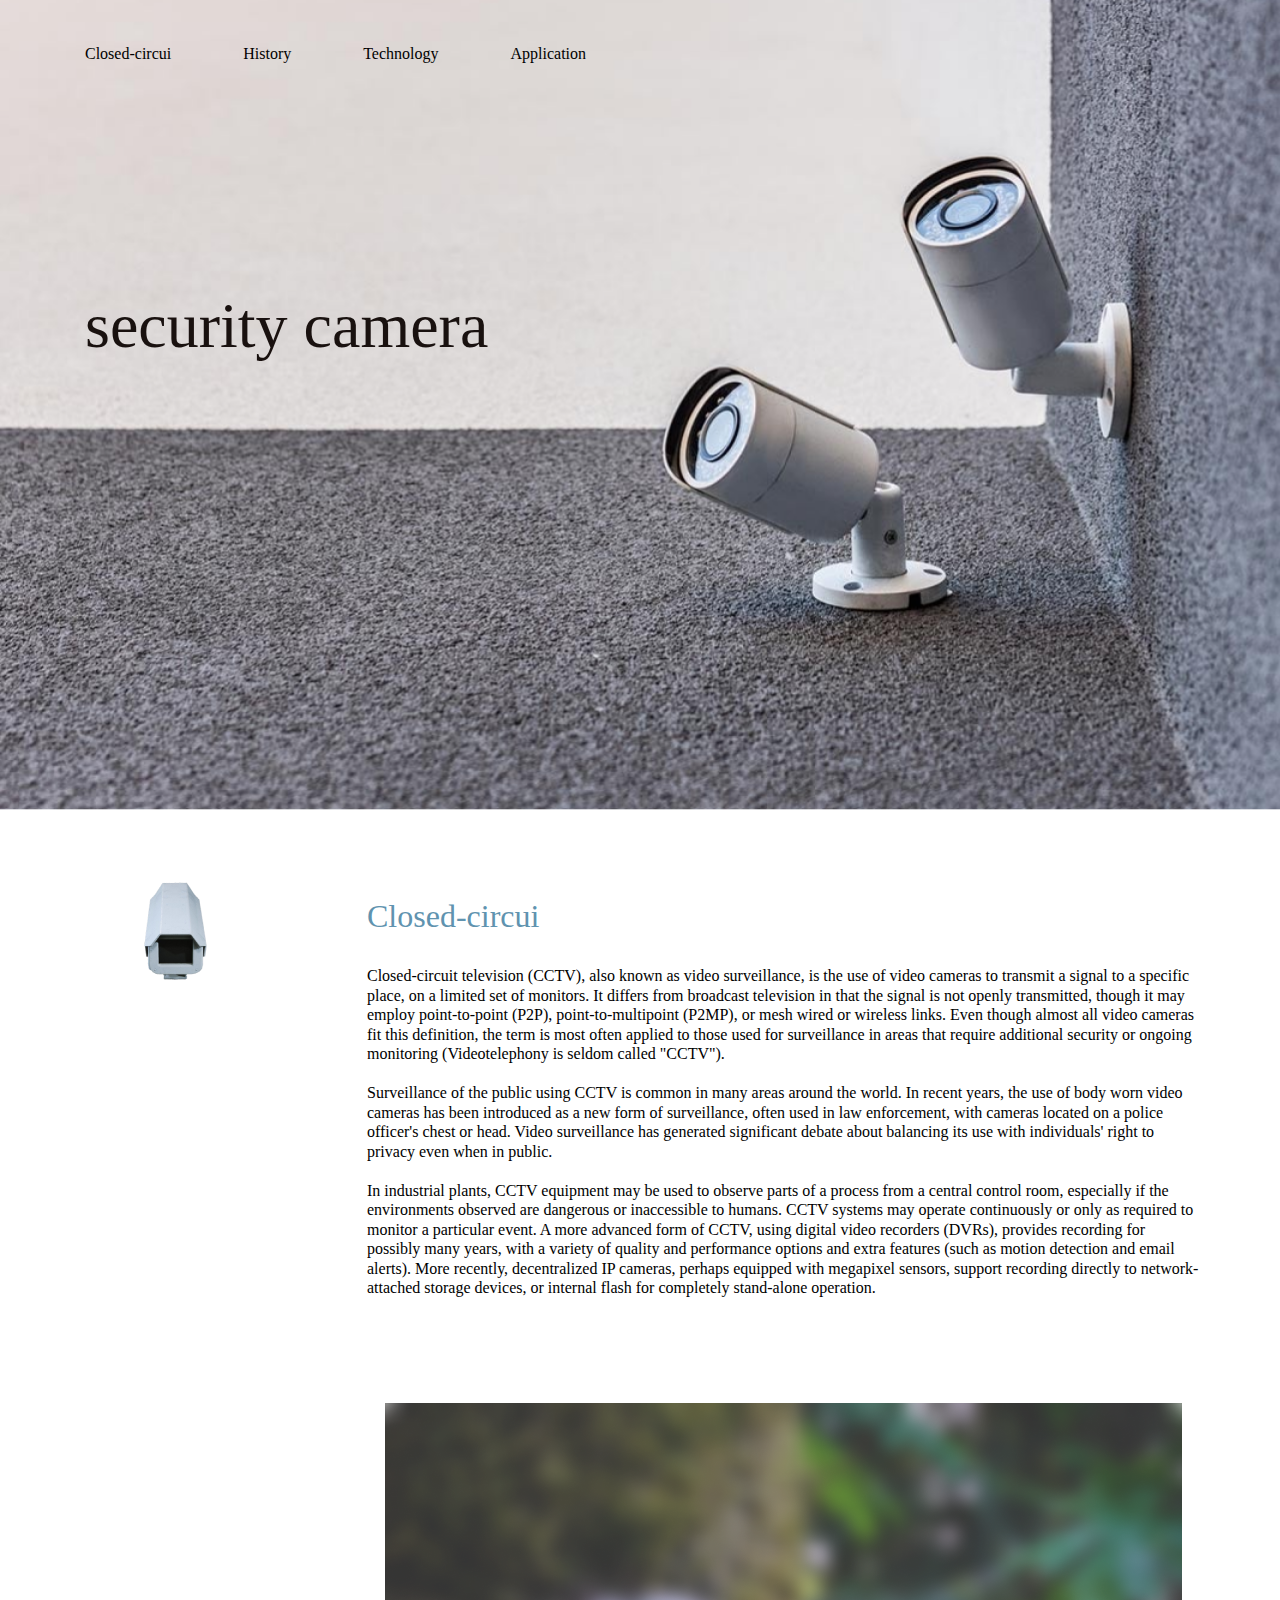
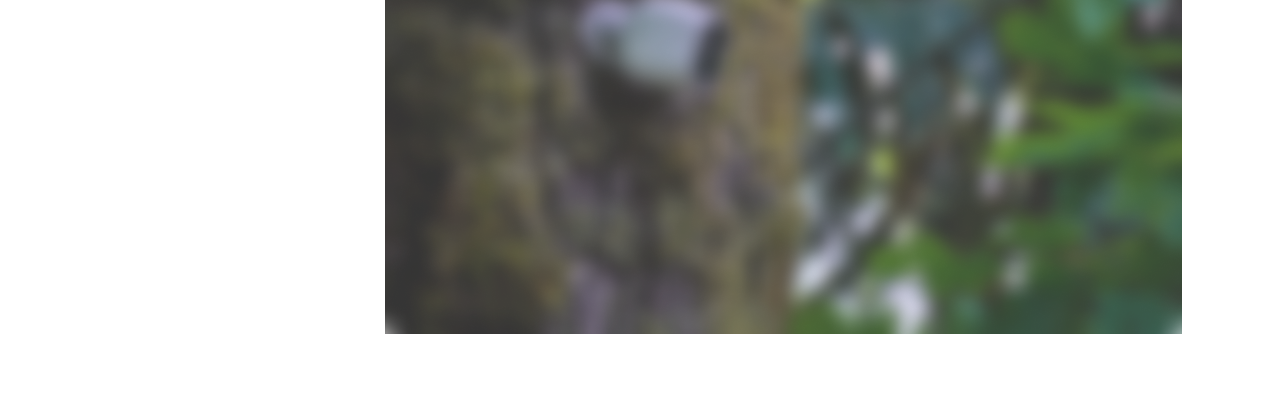
==== ex1/security.html @ 0f209efc "finish until closed" ====
<!DOCTYPE html>
<html lang="en">
<head>
    <meta charset="UTF-8">
    <meta http-equiv="X-UA-Compatible" content="IE=edge">
    <meta name="viewport" content="width=device-width, initial-scale=1.0">
    <title>Security Camera</title>
    <link rel="stylesheet" href="./securityDesign.css">

</head>

<body>
    <header>
        <div class="menu">
            <nav>
                <ul>
                    <li><a href="#closed">Closed-circui</a></li>
                    <li><a href="#history">History</a></li>
                    <li><a href="#technology">Technology</a></li>
                    <li><a href="#application">Application</a></li>
                </ul>
            </nav>
        </div>

        <div class="main_title">
            <h1>security camera</h1>
        </div>
    </header>

    <main>
        <div class="left">
            <div class="camera">
                <img src="./images/camera.png" alt="camera">
            </div>
        </div>

        <div class="right">
            <div class="closed_circui" id="closed">
                <div class="title">
                    <h2>Closed-circui</h2>
                </div>
    
                <div class="explain">
                    <p>
                        Closed-circuit television (CCTV), also known as video surveillance, is the use of video cameras to transmit a signal to a specific place, on a limited set of monitors. It differs from broadcast television in that the signal is not openly transmitted, though it may employ point-to-point (P2P), point-to-multipoint (P2MP), or mesh wired or wireless links. Even though almost all video cameras fit this definition, the term is most often applied to those used for surveillance in areas that require additional security or ongoing monitoring (Videotelephony is seldom called "CCTV").<br><br>
                    </p>
                    <p>
                        Surveillance of the public using CCTV is common in many areas around the world. In recent years, the use of body worn video cameras has been introduced as a new form of surveillance, often used in law enforcement, with cameras located on a police officer's chest or head. Video surveillance has generated significant debate about balancing its use with individuals' right to privacy even when in public.<br><br>
                    </p>
                    <p>
                        In industrial plants, CCTV equipment may be used to observe parts of a process from a central control room, especially if the environments observed are dangerous or inaccessible to humans. CCTV systems may operate continuously or only as required to monitor a particular event. A more advanced form of CCTV, using digital video recorders (DVRs), provides recording for possibly many years, with a variety of quality and performance options and extra features (such as motion detection and email alerts). More recently, decentralized IP cameras, perhaps equipped with megapixel sensors, support recording directly to network-attached storage devices, or internal flash for completely stand-alone operation.
                    </p>
                </div>

                <div class="image">
                    <img src="./images/closed1.png" alt="closed1">
                </div>
            </div>
        </div>
    </main>
</body>
</html>
---- ex1/securityDesign.css ----
* {
    margin: 0;
}

header {
    background-image: url(./images/header.png);
    height: 810px;
    background-size: cover;
    background-repeat: no-repeat;
}

.menu {
    padding-top: 44px;
    padding-left: 85px;
}

.menu ul {
    padding: 0;
    list-style: none;
    display: flex;
    gap: 72px;
}

.menu a {
    text-decoration: none;
    color: #000000;
    font-family: 'SF Pro Display';
    font-weight: 500;
    font-size: 16px;
    line-height: 19px;
}

.main_title {
    margin-top: 225px;
    margin-left: 85px;
}

.main_title h1 {
    color: #19110F;
    font-family: 'SF Pro Display';
    font-weight: 500;
    font-size: 64px;
    line-height: 76px;
}

main {
    padding: 22px 80px 55px 90px;
    display: flex;
    gap: 105px;
}

.left {
    margin-top: 20px;
}

.right {
}

.title {
    margin-top: 65px;
}

.title h2 {
    color: #6093AF;
    font-family: 'SF Pro Display';
    font-weight: 500;
    font-size: 32px;
    line-height: 38px;
}

.explain {
    margin-top: 31px;
}

.explain p {
    color: #000000;
    font-family: 'SF Pro Display';
    font-weight: 400;
    font-size: 16px;
    line-height: 122.8%;
}

.image {
    margin-top: 105px;
    text-align: center;
}
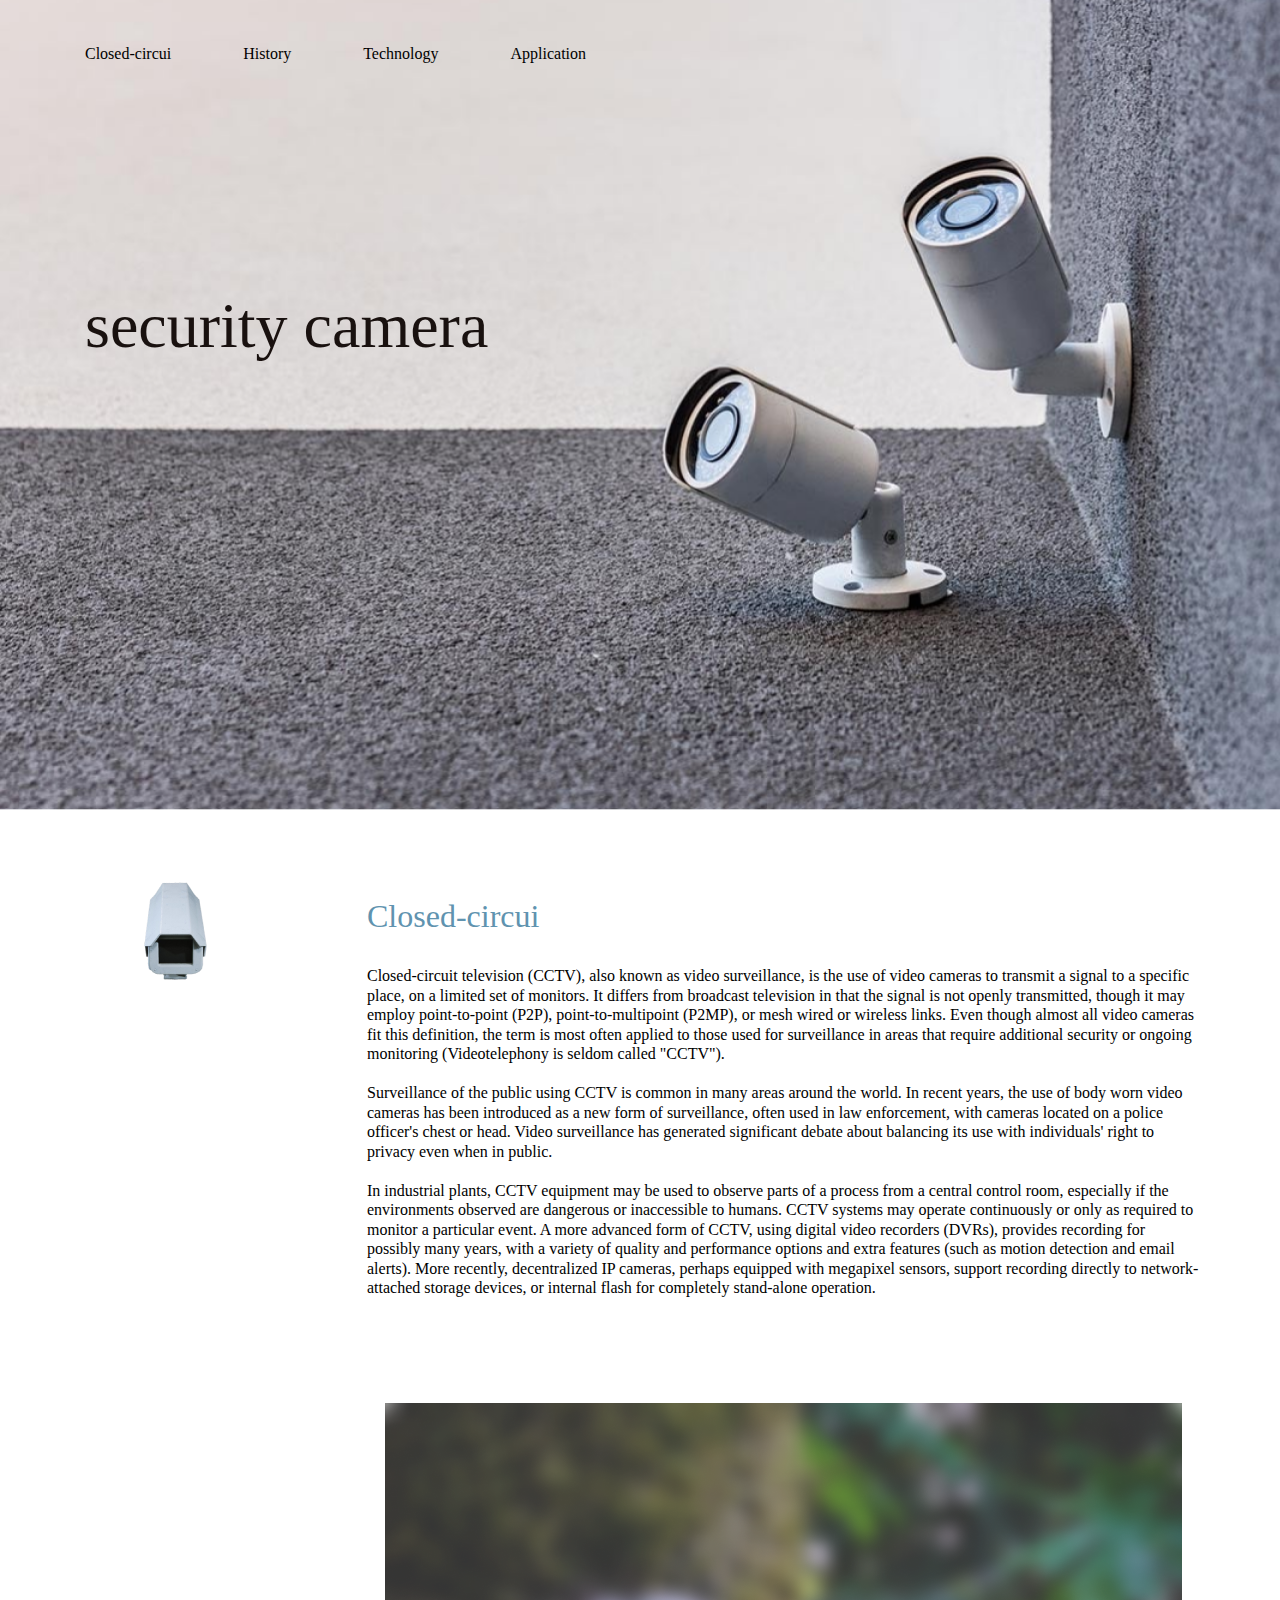
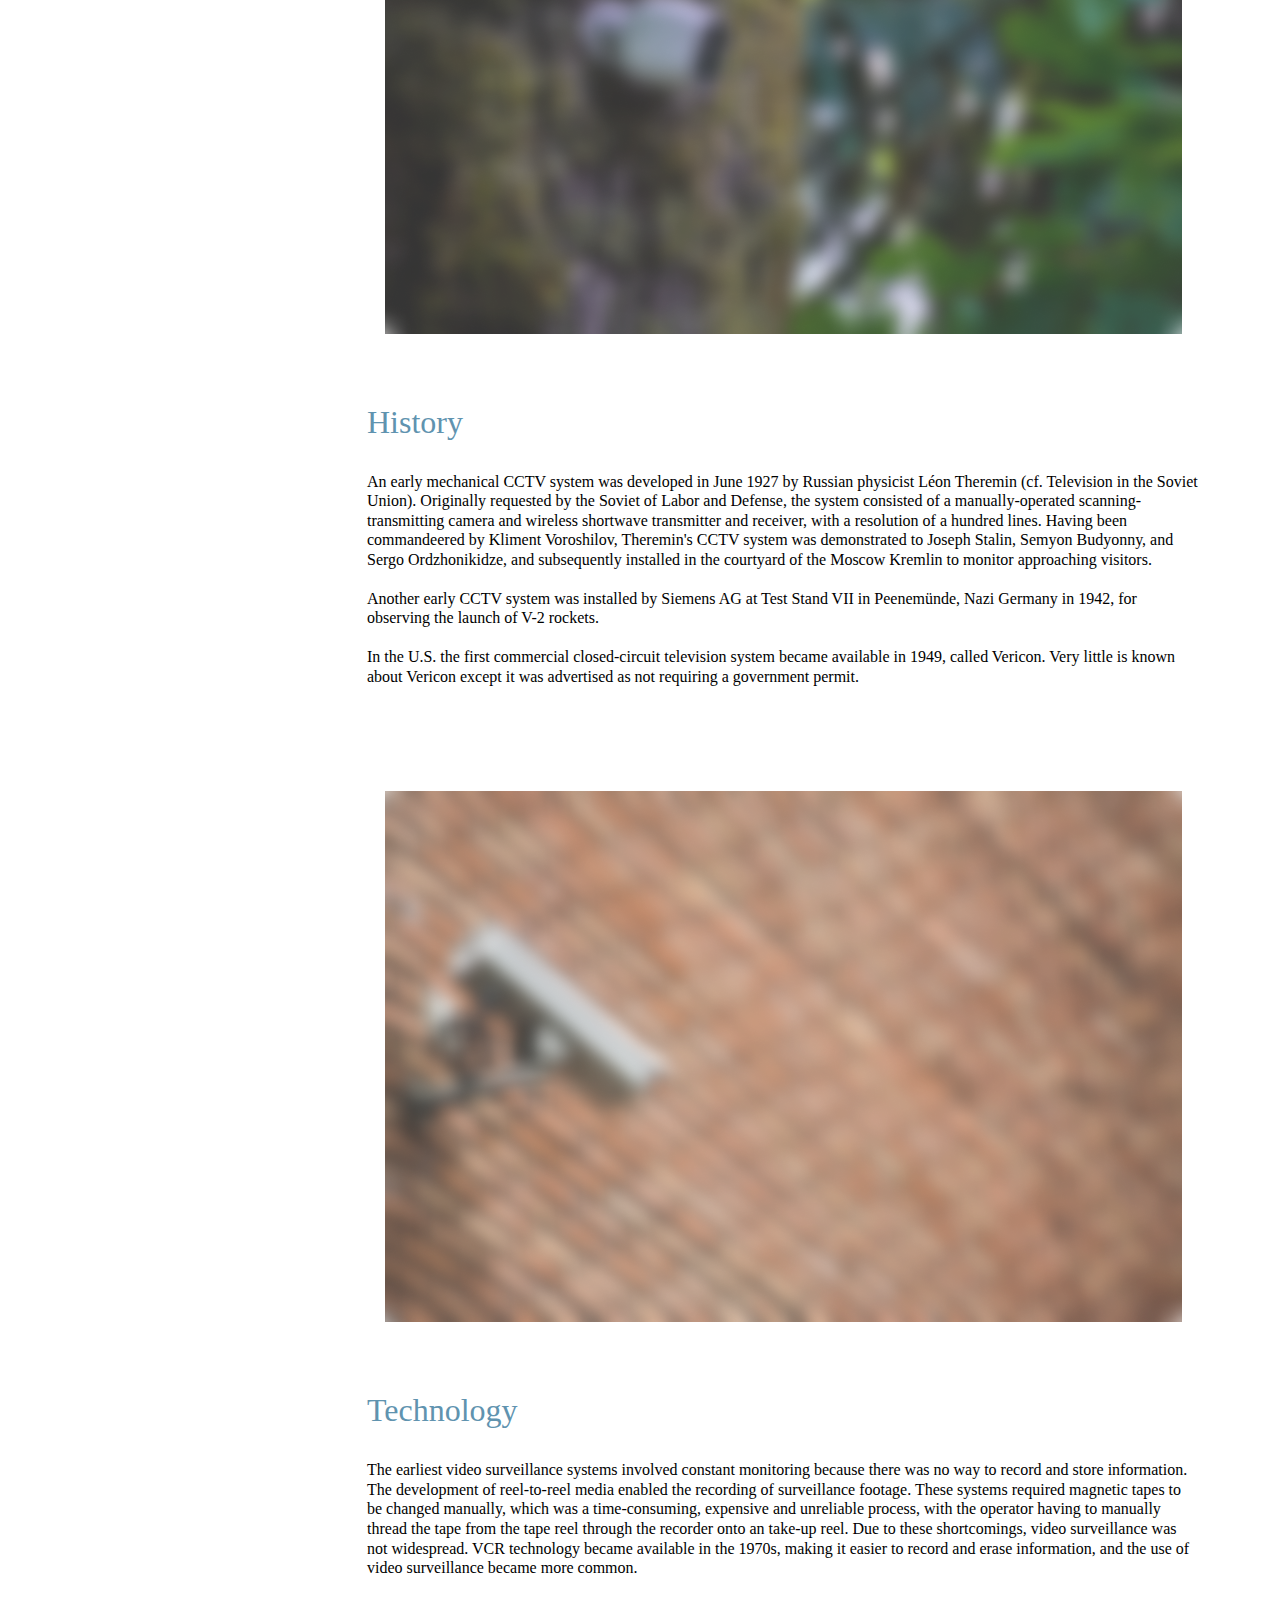
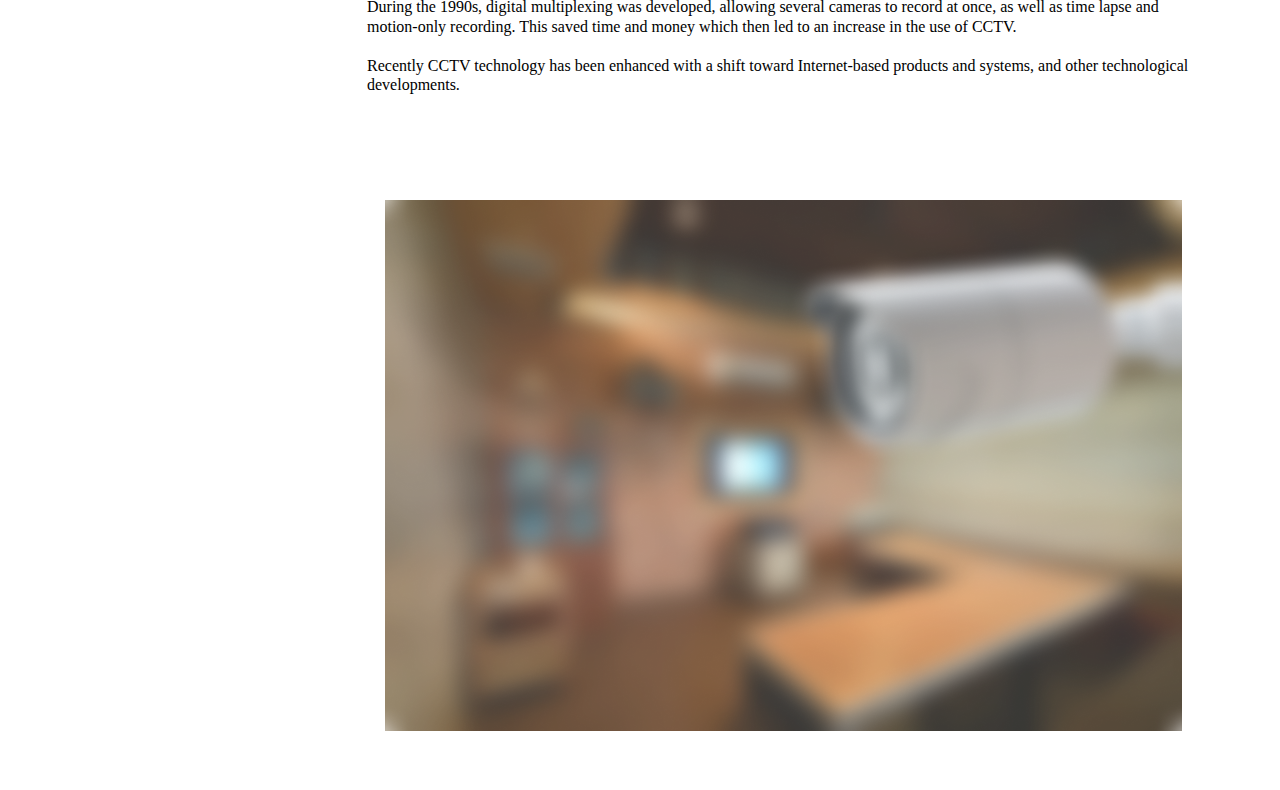
==== commit 9825bba1: "finish until technology" ====
--- a/ex1/security.html
+++ b/ex1/security.html
@@ -56,6 +56,42 @@
                     <img src="./images/closed1.png" alt="closed1">
                 </div>
             </div>
+
+            <div class="history" id="history">
+                <div class="title">
+                    <h2>History</h2>
+                </div>
+
+                <div class="explain">
+                    <p>
+                        An early mechanical CCTV system was developed in June 1927 by Russian physicist Léon Theremin (cf. Television in the Soviet Union). Originally requested by the Soviet of Labor and Defense, the system consisted of a manually-operated scanning-transmitting camera and wireless shortwave transmitter and receiver, with a resolution of a hundred lines. Having been commandeered by Kliment Voroshilov, Theremin's CCTV system was demonstrated to Joseph Stalin, Semyon Budyonny, and Sergo Ordzhonikidze, and subsequently installed in the courtyard of the Moscow Kremlin to monitor approaching visitors.<br><br>
+                        Another early CCTV system was installed by Siemens AG at Test Stand VII in Peenemünde, Nazi Germany in 1942, for observing the launch of V-2 rockets.<br><br>
+                        In the U.S. the first commercial closed-circuit television system became available in 1949, called Vericon. Very little is known about Vericon except it was advertised as not requiring a government permit.
+                    </p>
+                </div>
+
+                <div class="image">
+                    <img src="./images/history1.png" alt="history1">
+                </div>
+            </div>
+
+            <div class="technology" id="technology">
+                <div class="title">
+                    <h2>Technology</h2>
+                </div>
+
+                <div class="explain">
+                    <p>
+                        The earliest video surveillance systems involved constant monitoring because there was no way to record and store information. The development of reel-to-reel media enabled the recording of surveillance footage. These systems required magnetic tapes to be changed manually, which was a time-consuming, expensive and unreliable process, with the operator having to manually thread the tape from the tape reel through the recorder onto an take-up reel. Due to these shortcomings, video surveillance was not widespread. VCR technology became available in the 1970s, making it easier to record and erase information, and the use of video surveillance became more common.<br><br>
+                        During the 1990s, digital multiplexing was developed, allowing several cameras to record at once, as well as time lapse and motion-only recording. This saved time and money which then led to an increase in the use of CCTV.<br><br>
+                        Recently CCTV technology has been enhanced with a shift toward Internet-based products and systems, and other technological developments.
+                    </p>
+                </div>
+
+                <div class="image">
+                    <img src="./images/technology1.png" alt="technology1">
+                </div>
+            </div>
         </div>
     </main>
 </body>
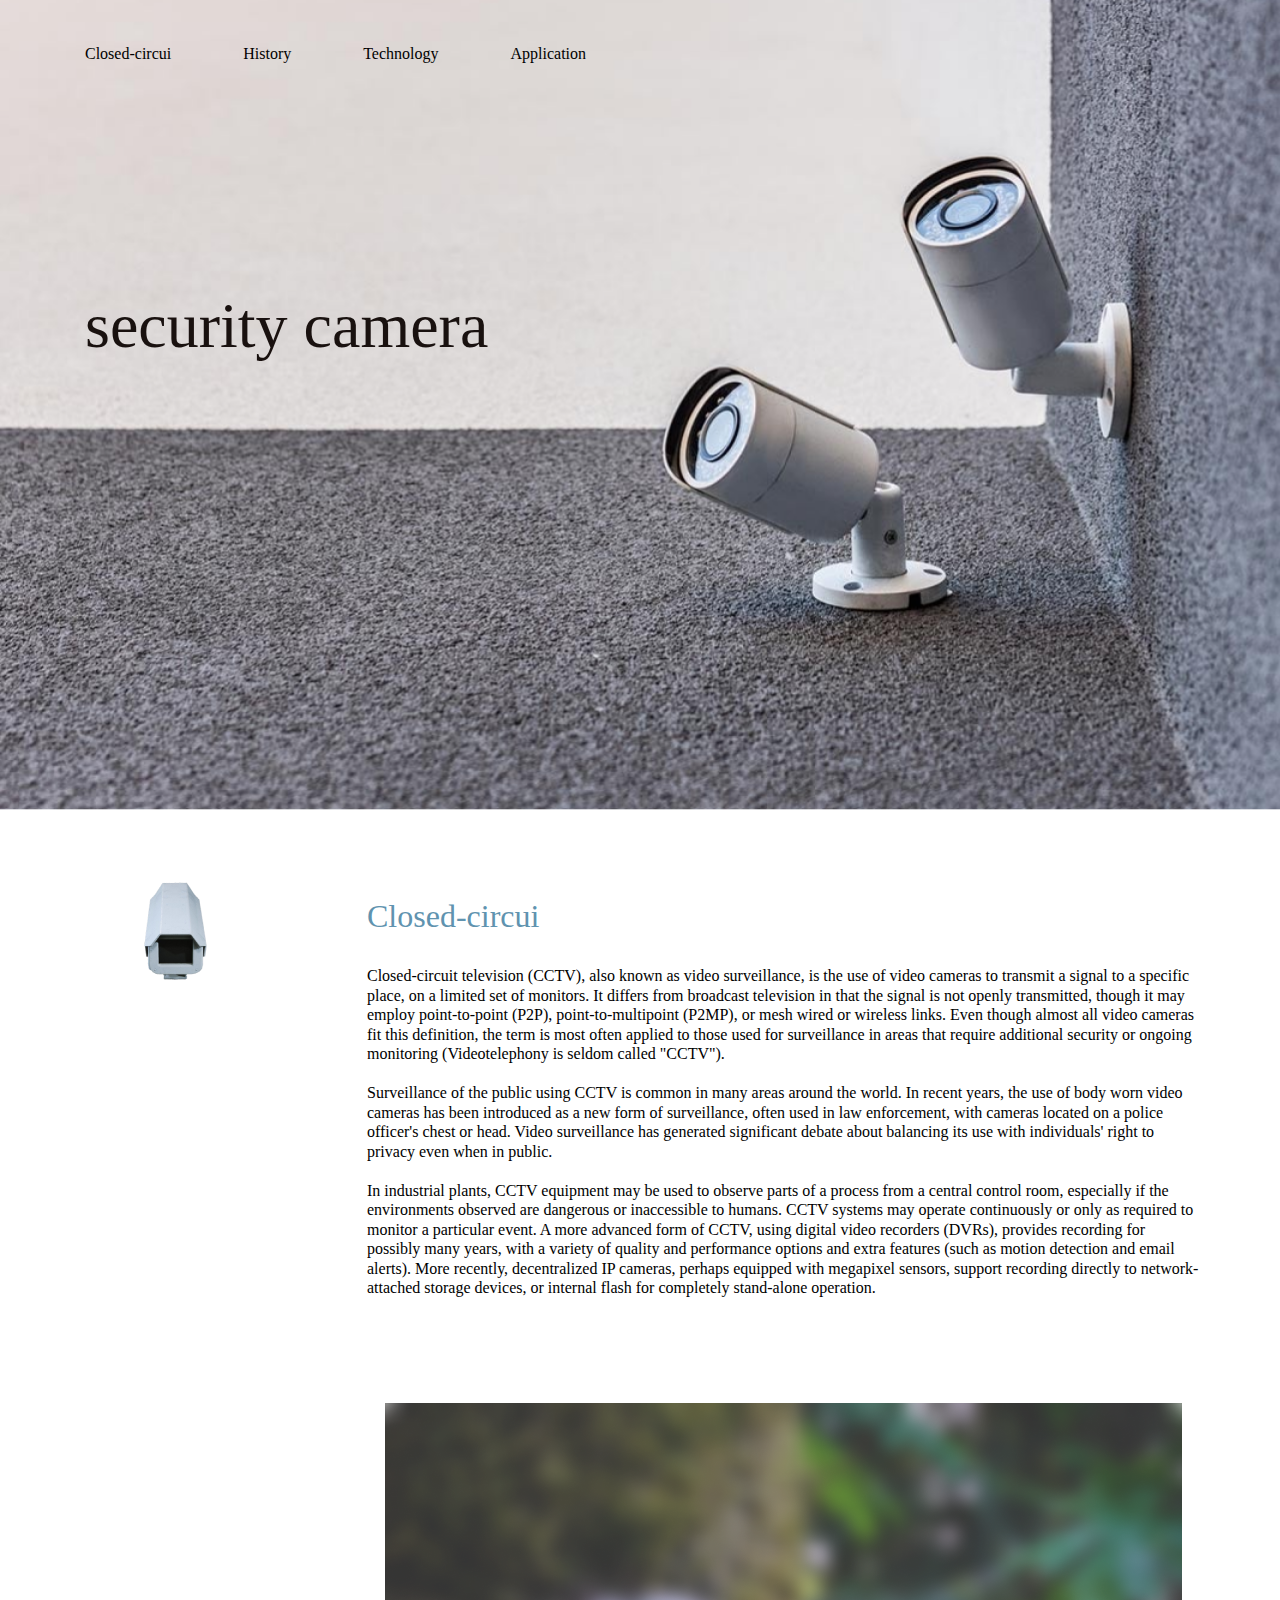
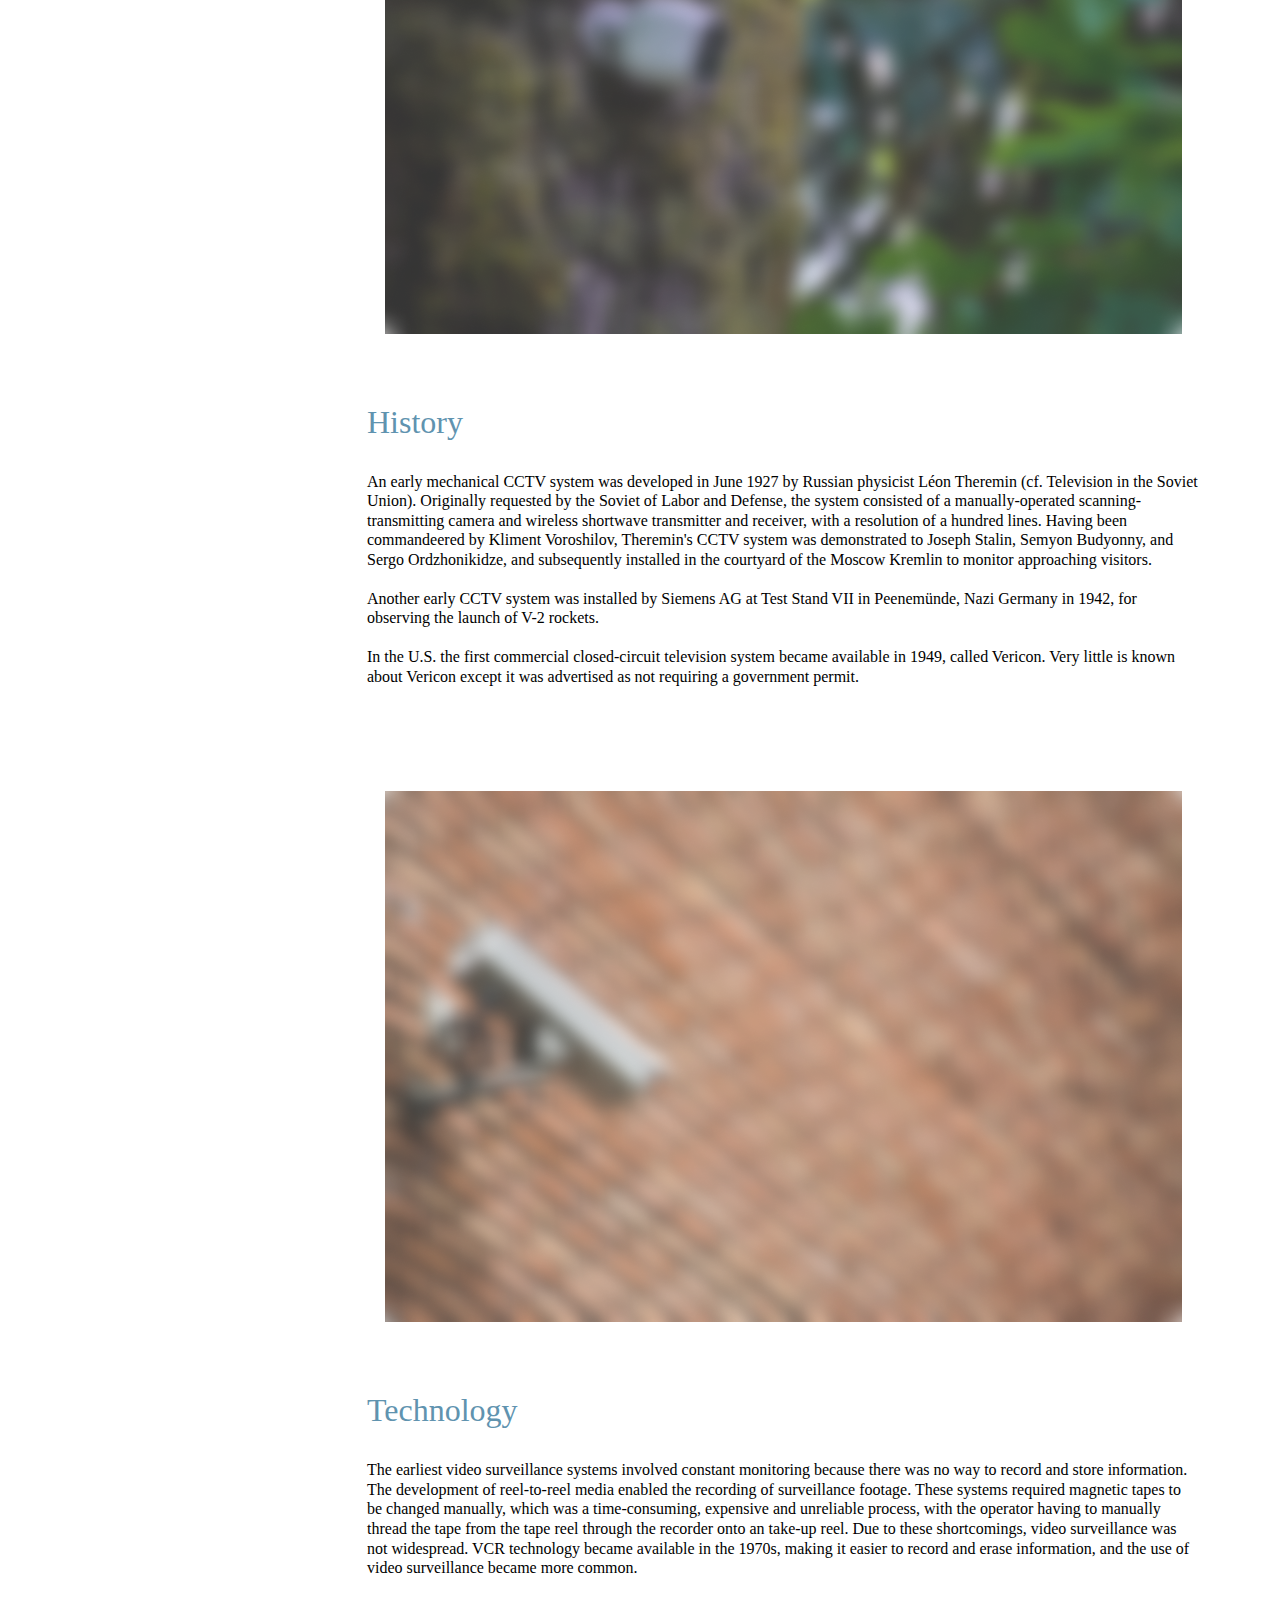
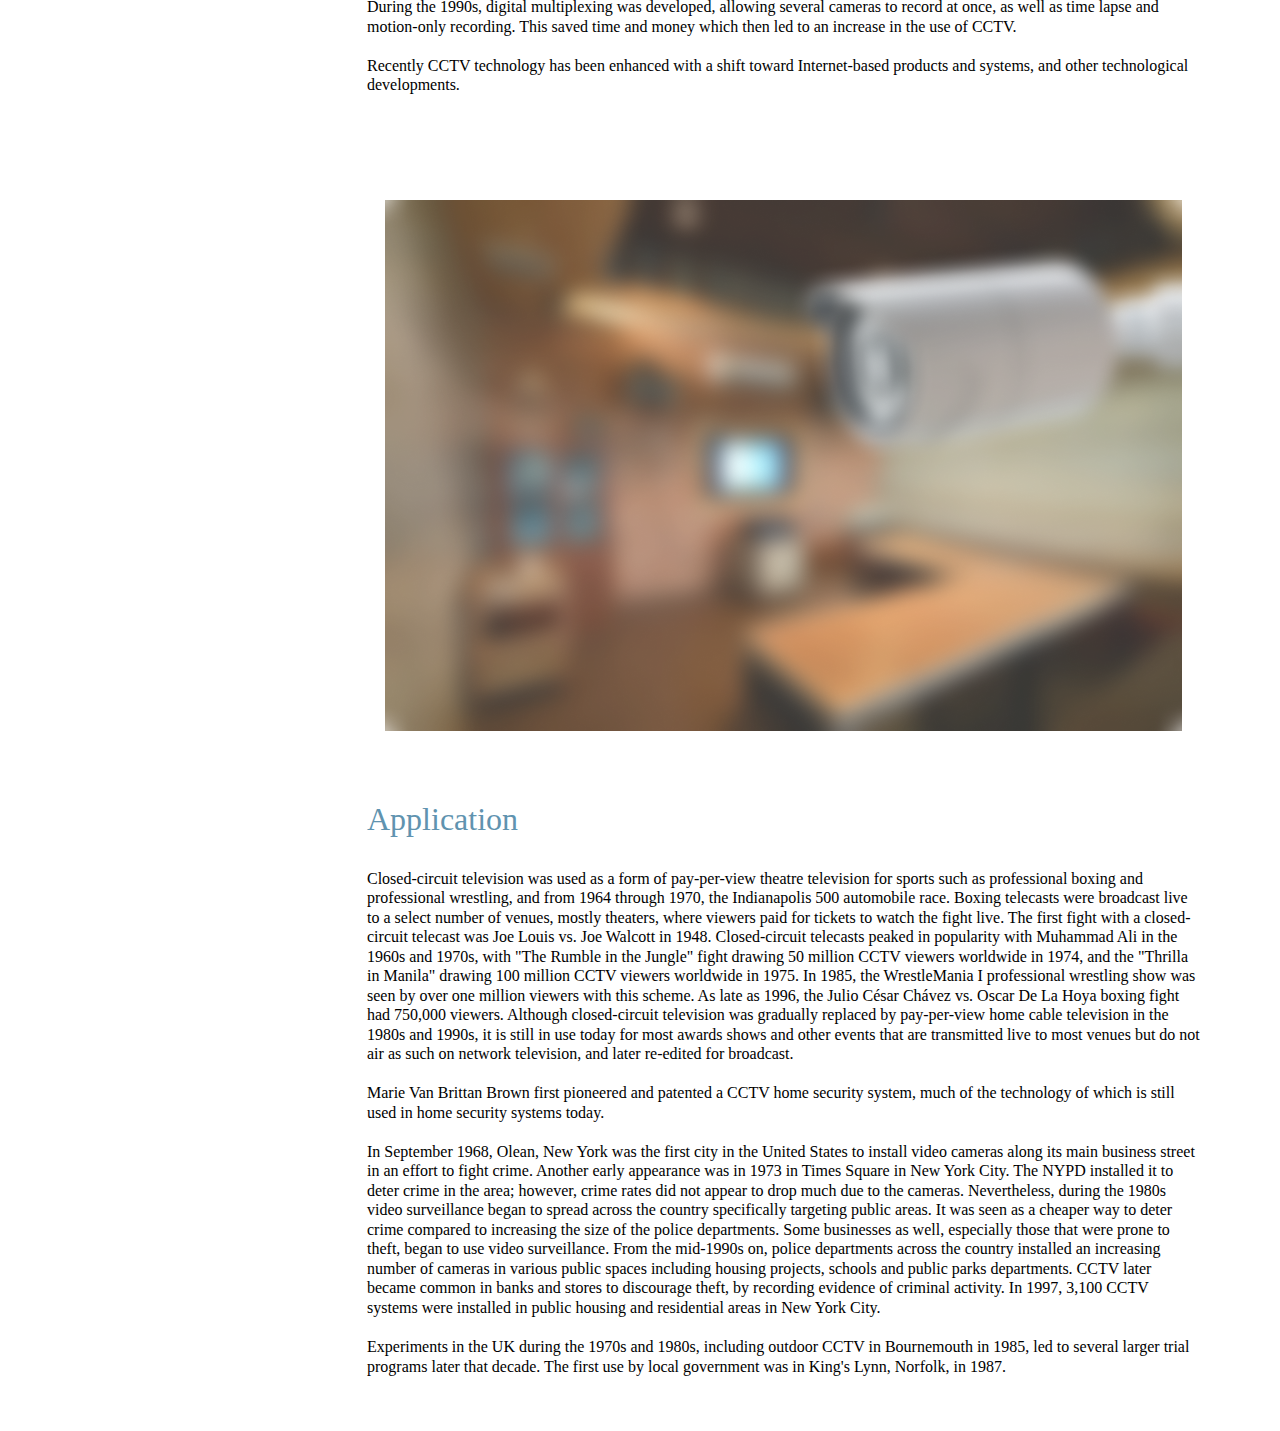
==== commit a164677f: "finish until application" ====
--- a/ex1/security.html
+++ b/ex1/security.html
@@ -92,6 +92,21 @@
                     <img src="./images/technology1.png" alt="technology1">
                 </div>
             </div>
+
+            <div class="application" id="application">
+                <div class="title">
+                    <script src="./securityScript.js"></script>
+                </div>
+
+                <div class="explain">
+                    <p>
+                        Closed-circuit television was used as a form of pay-per-view theatre television for sports such as professional boxing and professional wrestling, and from 1964 through 1970, the Indianapolis 500 automobile race. Boxing telecasts were broadcast live to a select number of venues, mostly theaters, where viewers paid for tickets to watch the fight live. The first fight with a closed-circuit telecast was Joe Louis vs. Joe Walcott in 1948. Closed-circuit telecasts peaked in popularity with Muhammad Ali in the 1960s and 1970s, with "The Rumble in the Jungle" fight drawing 50 million CCTV viewers worldwide in 1974,  and the "Thrilla in Manila" drawing 100 million CCTV viewers worldwide in 1975. In 1985, the WrestleMania I professional wrestling show was seen by over one million viewers with this scheme. As late as 1996, the Julio César Chávez vs. Oscar De La Hoya boxing fight had 750,000 viewers. Although closed-circuit television was gradually replaced by pay-per-view home cable television in the 1980s and 1990s, it is still in use today for most awards shows and other events that are transmitted live to most venues but do not air as such on network television, and later re-edited for broadcast.<br><br>
+                        Marie Van Brittan Brown first pioneered and patented a CCTV home security system, much of the technology of which is still used in home security systems today.<br><br>
+                        In September 1968, Olean, New York was the first city in the United States to install video cameras along its main business street in an effort to fight crime. Another early appearance was in 1973 in Times Square in New York City. The NYPD installed it to deter crime in the area; however, crime rates did not appear to drop much due to the cameras. Nevertheless, during the 1980s video surveillance began to spread across the country specifically targeting public areas. It was seen as a cheaper way to deter crime compared to increasing the size of the police departments. Some businesses as well, especially those that were prone to theft, began to use video surveillance. From the mid-1990s on, police departments across the country installed an increasing number of cameras in various public spaces including housing projects, schools and public parks departments. CCTV later became common in banks and stores to discourage theft, by recording evidence of criminal activity. In 1997, 3,100 CCTV systems were installed in public housing and residential areas in New York City.<br><br>
+                        Experiments in the UK during the 1970s and 1980s, including outdoor CCTV in Bournemouth in 1985, led to several larger trial programs later that decade. The first use by local government was in King's Lynn, Norfolk, in 1987.
+                    </p>
+                </div>
+            </div>
         </div>
     </main>
 </body>
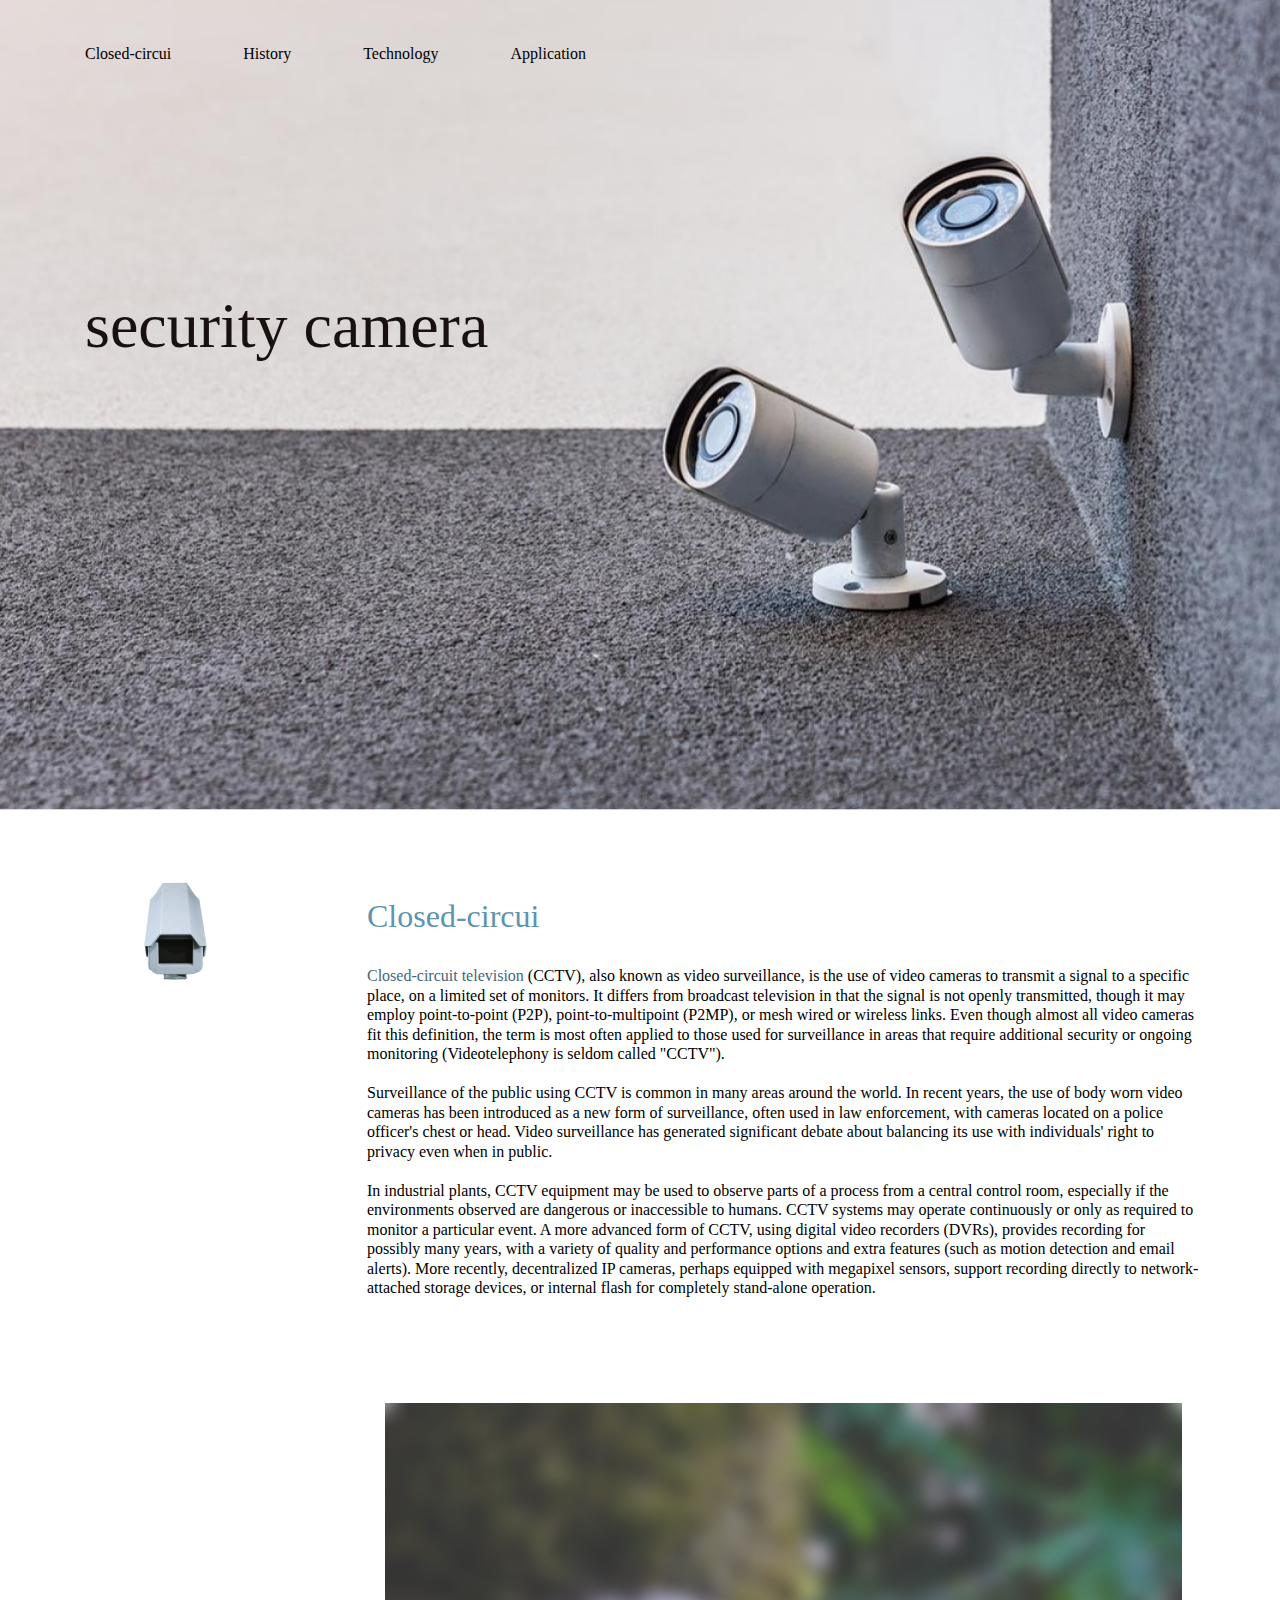
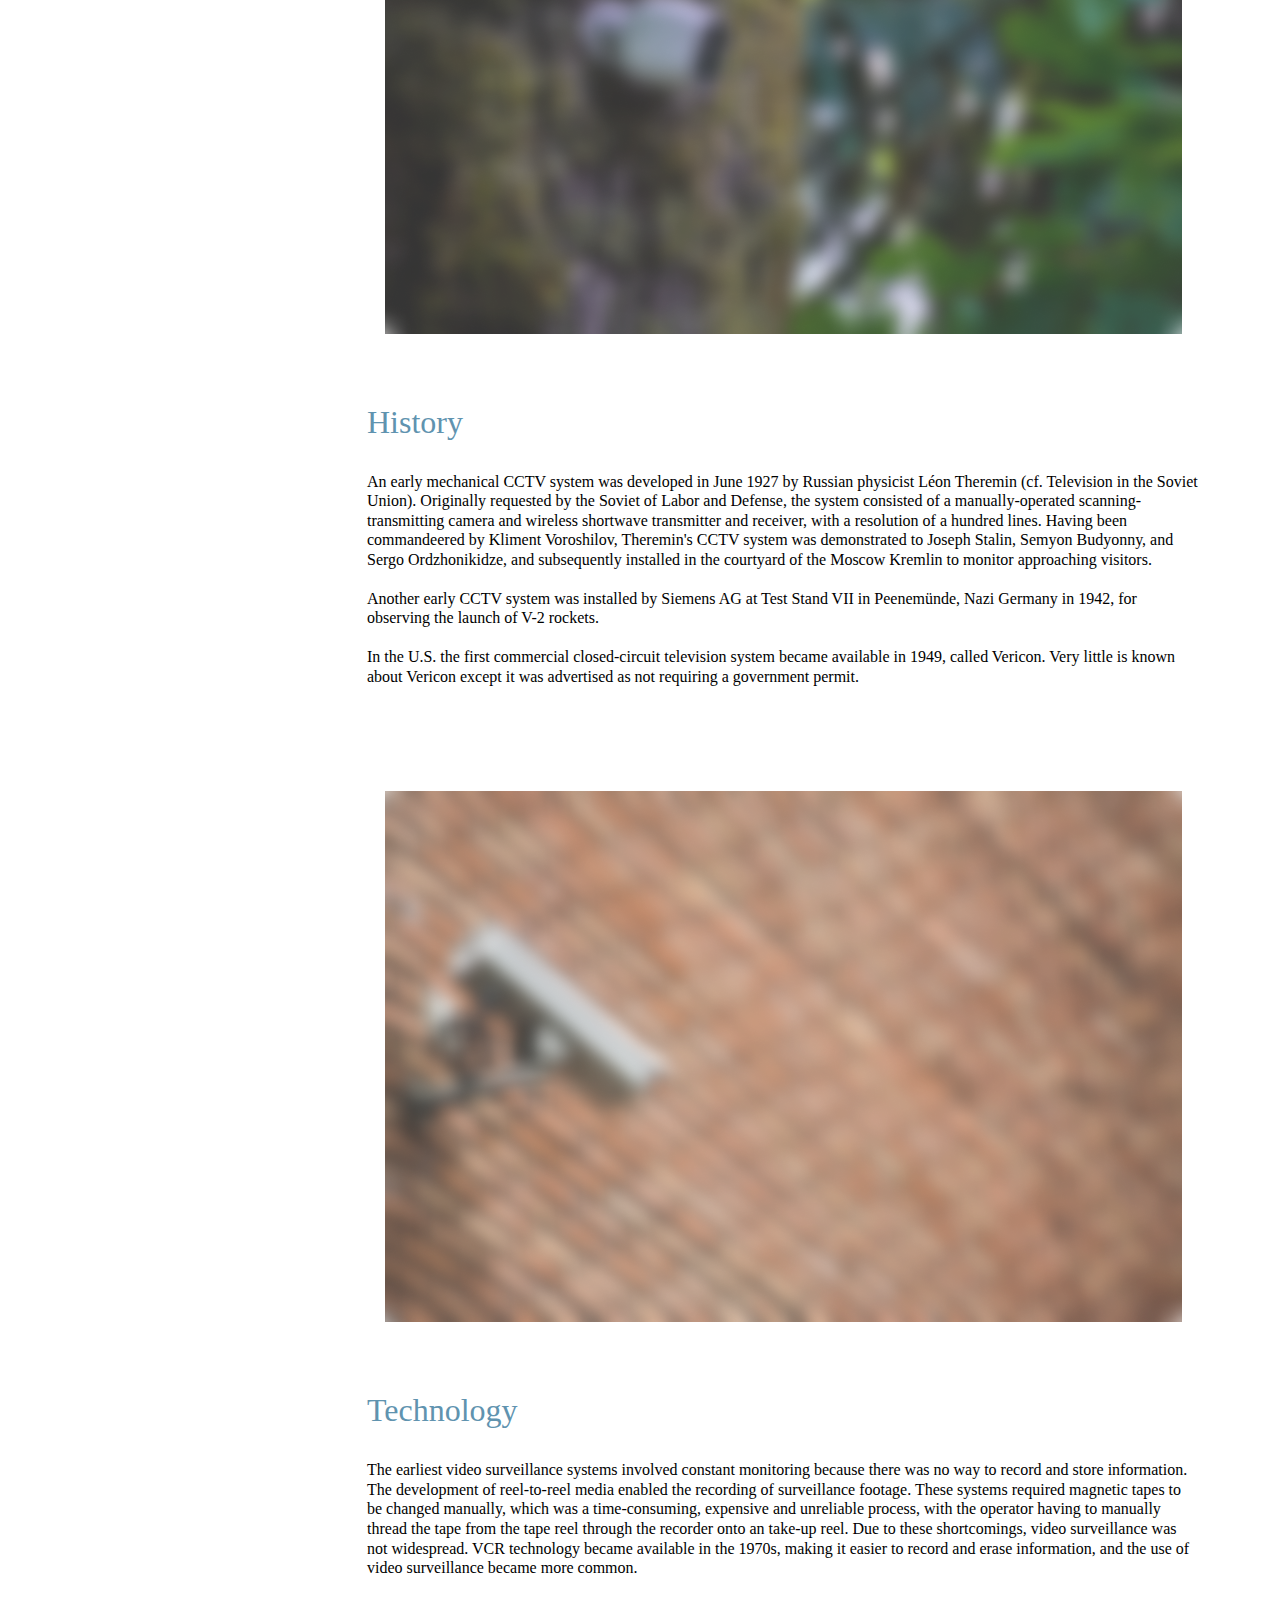
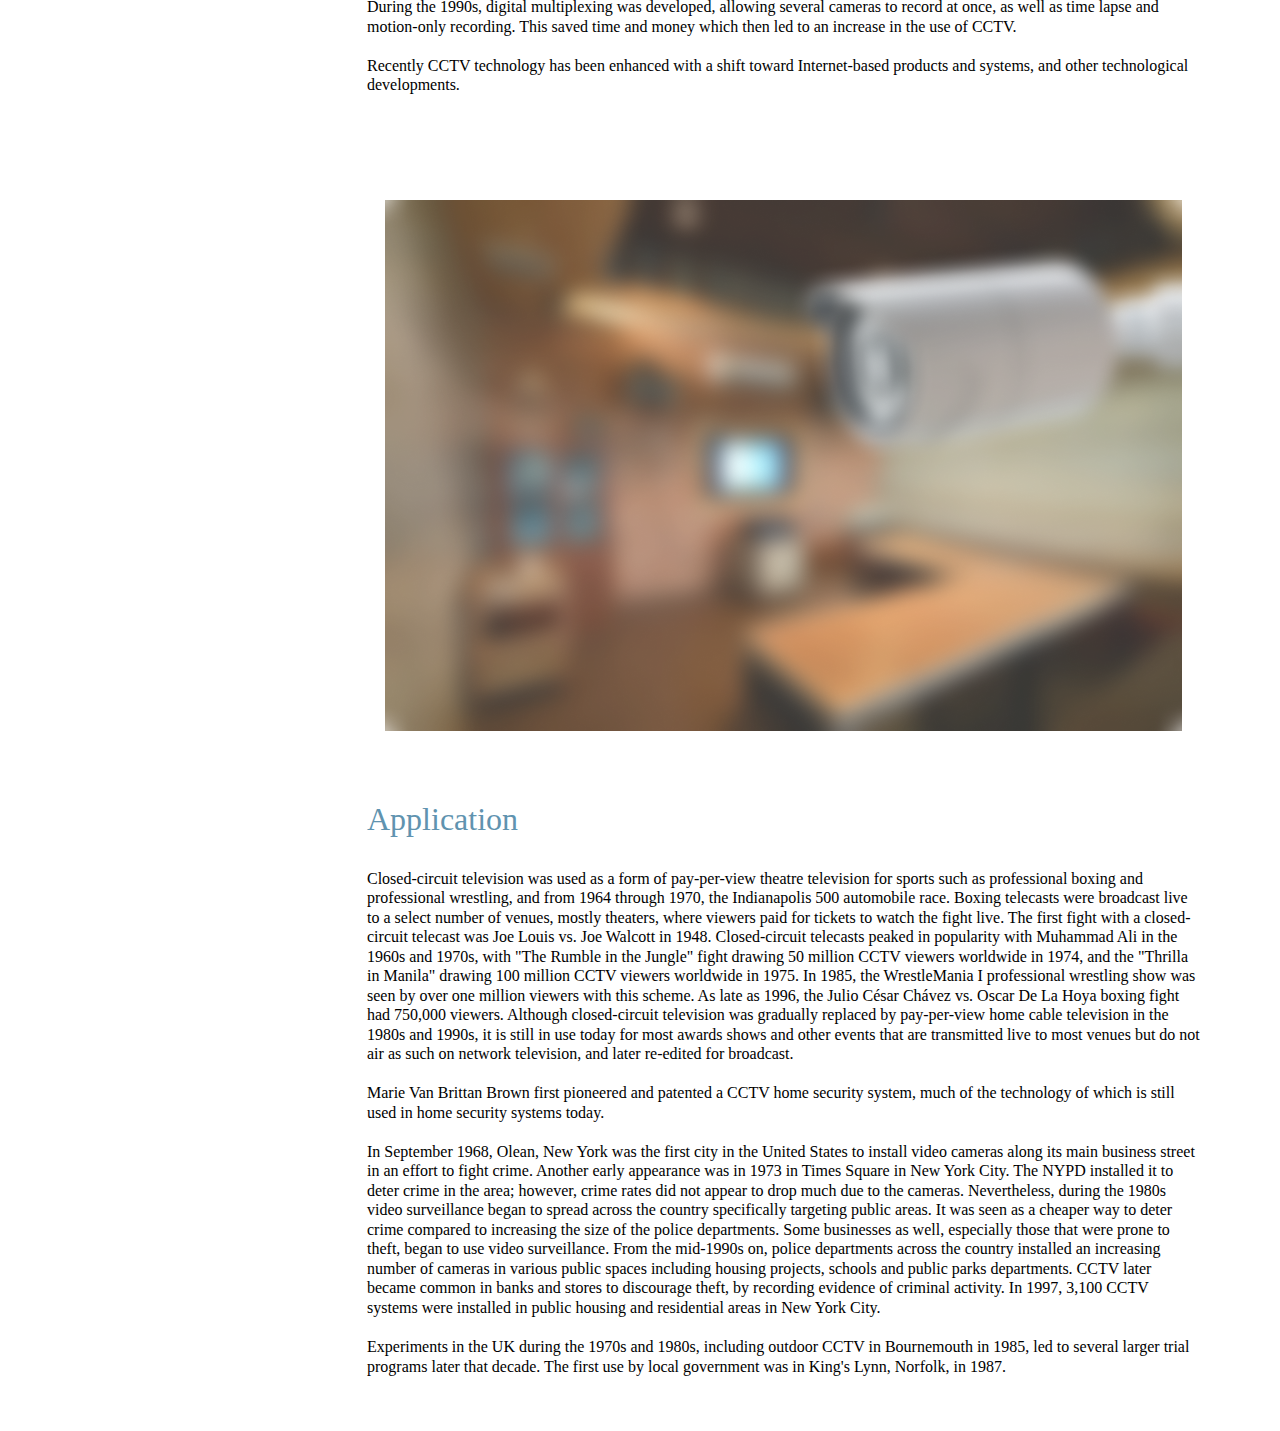
==== commit 88fa9ef8: "modified menu" ====
--- a/ex1/security.html
+++ b/ex1/security.html
@@ -42,7 +42,7 @@
     
                 <div class="explain">
                     <p>
-                        Closed-circuit television (CCTV), also known as video surveillance, is the use of video cameras to transmit a signal to a specific place, on a limited set of monitors. It differs from broadcast television in that the signal is not openly transmitted, though it may employ point-to-point (P2P), point-to-multipoint (P2MP), or mesh wired or wireless links. Even though almost all video cameras fit this definition, the term is most often applied to those used for surveillance in areas that require additional security or ongoing monitoring (Videotelephony is seldom called "CCTV").<br><br>
+                        <span class="blue">Closed-circuit television</span> (CCTV), also known as video surveillance, is the use of video cameras to transmit a signal to a specific place, on a limited set of monitors. It differs from broadcast television in that the signal is not openly transmitted, though it may employ point-to-point (P2P), point-to-multipoint (P2MP), or mesh wired or wireless links. Even though almost all video cameras fit this definition, the term is most often applied to those used for surveillance in areas that require additional security or ongoing monitoring (Videotelephony is seldom called "CCTV").<br><br>
                     </p>
                     <p>
                         Surveillance of the public using CCTV is common in many areas around the world. In recent years, the use of body worn video cameras has been introduced as a new form of surveillance, often used in law enforcement, with cameras located on a police officer's chest or head. Video surveillance has generated significant debate about balancing its use with individuals' right to privacy even when in public.<br><br>
--- a/ex1/securityDesign.css
+++ b/ex1/securityDesign.css
@@ -24,6 +24,15 @@
 .menu a {
     text-decoration: none;
     color: #000000;
+    font-family: 'SF Pro Display';
+    font-weight: 500;
+    font-size: 16px;
+    line-height: 19px;
+}
+
+.menu a:hover {
+    color: #6F513F;
+    text-decoration: underline;
     font-family: 'SF Pro Display';
     font-weight: 500;
     font-size: 16px;
@@ -80,6 +89,10 @@
     line-height: 122.8%;
 }
 
+.blue {
+    color: #3F677E;
+}
+
 .image {
     margin-top: 105px;
     text-align: center;
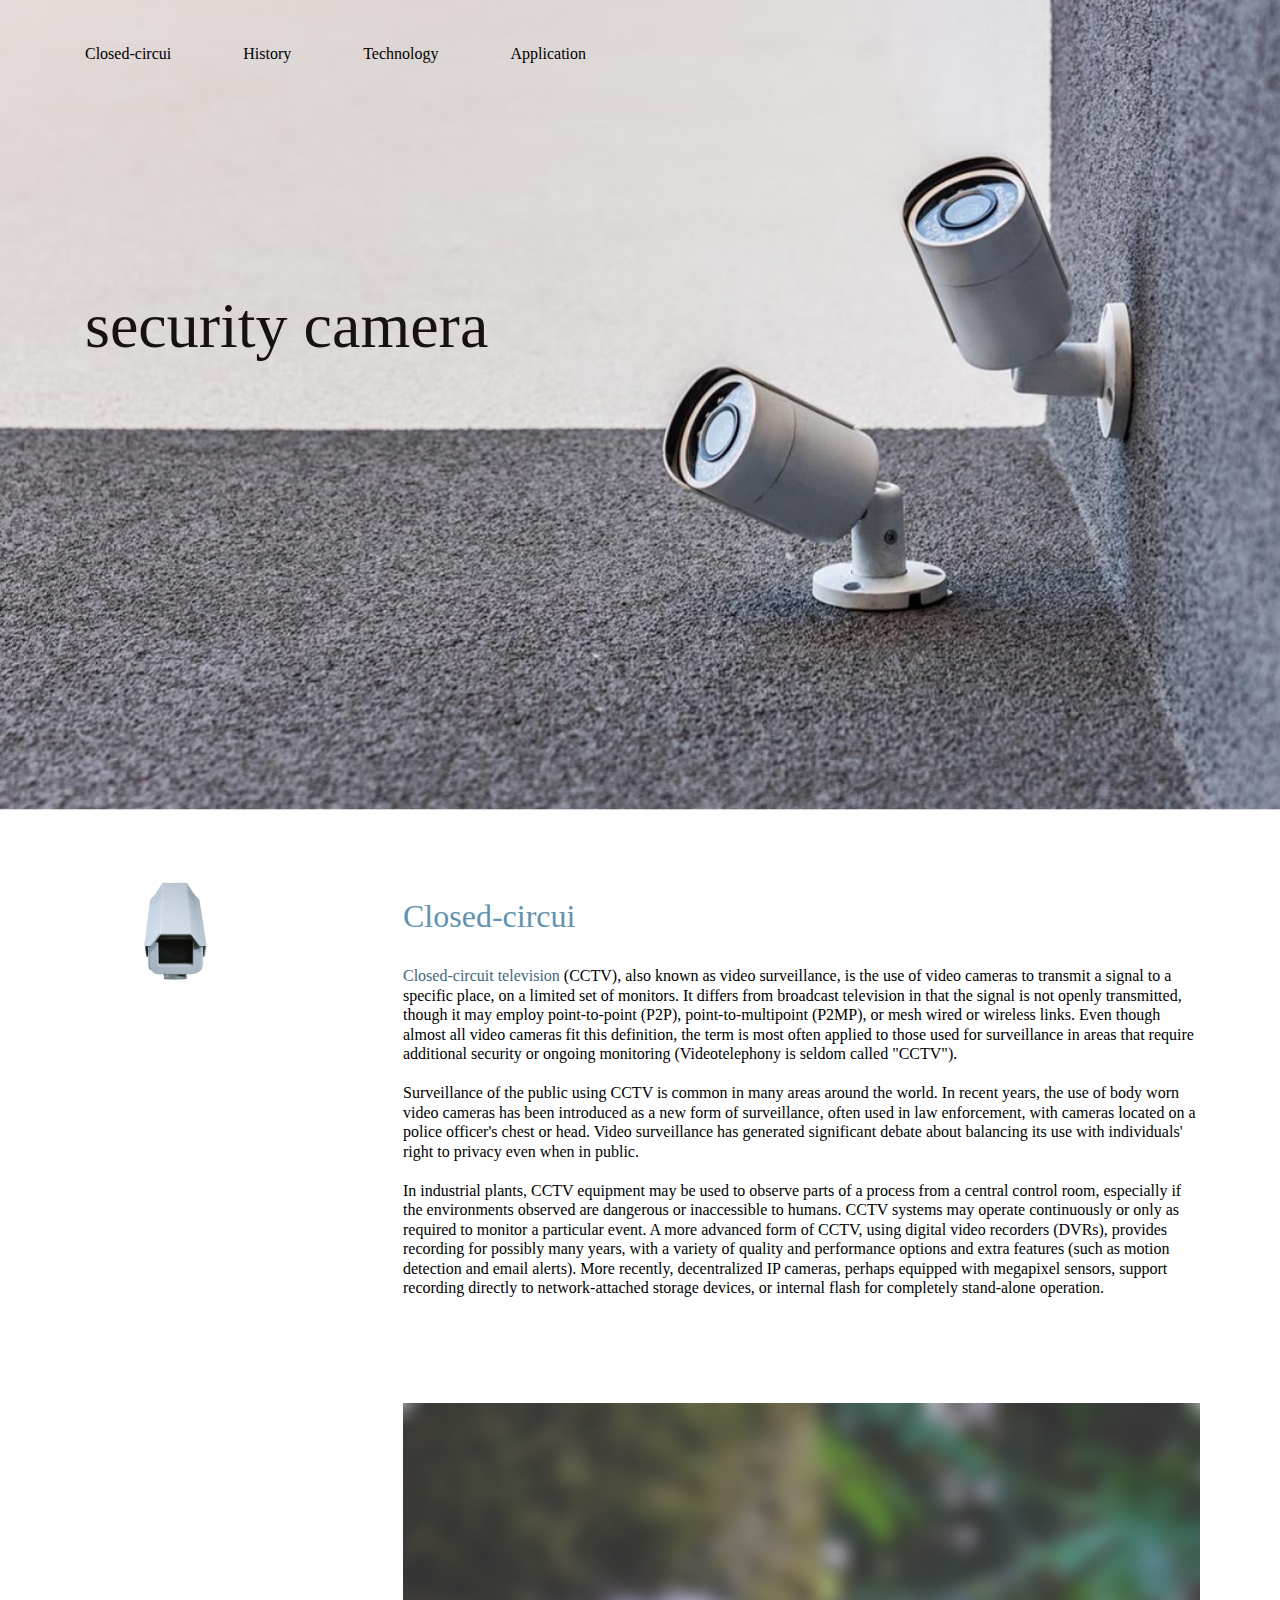
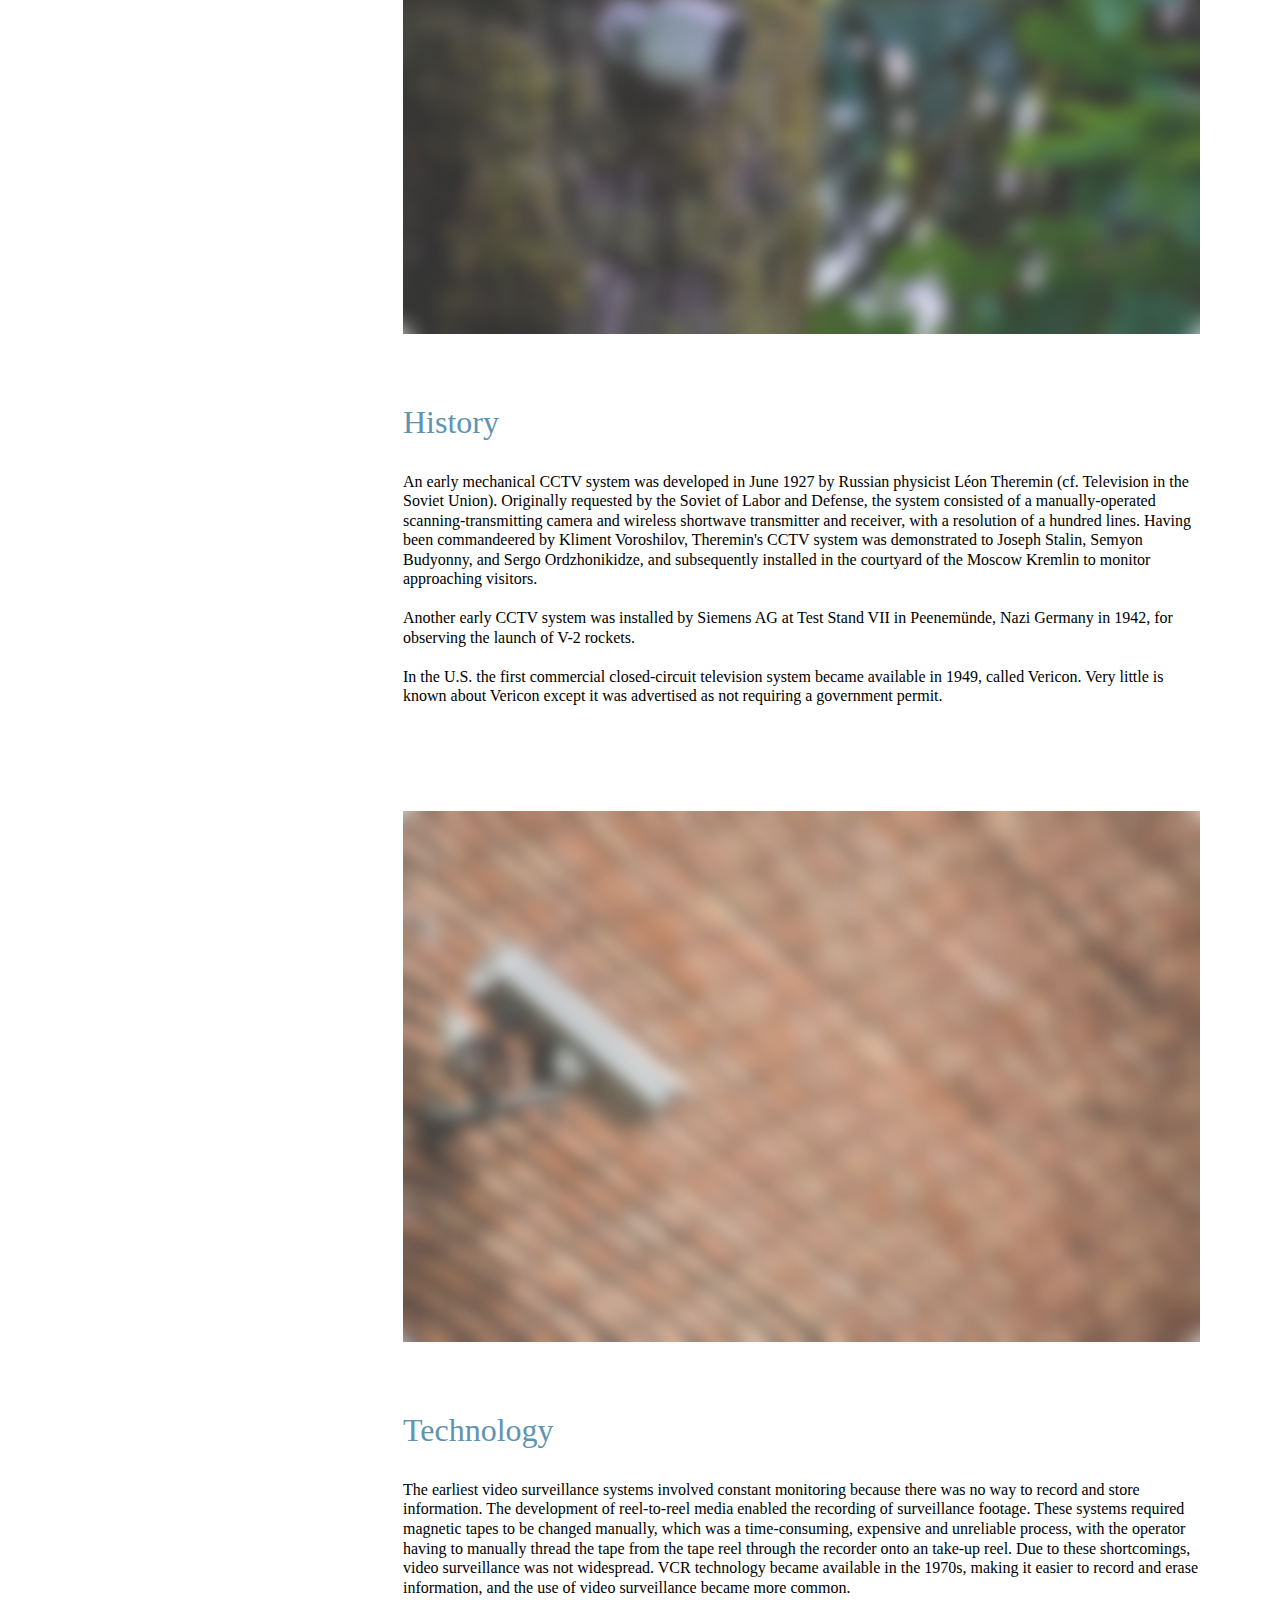
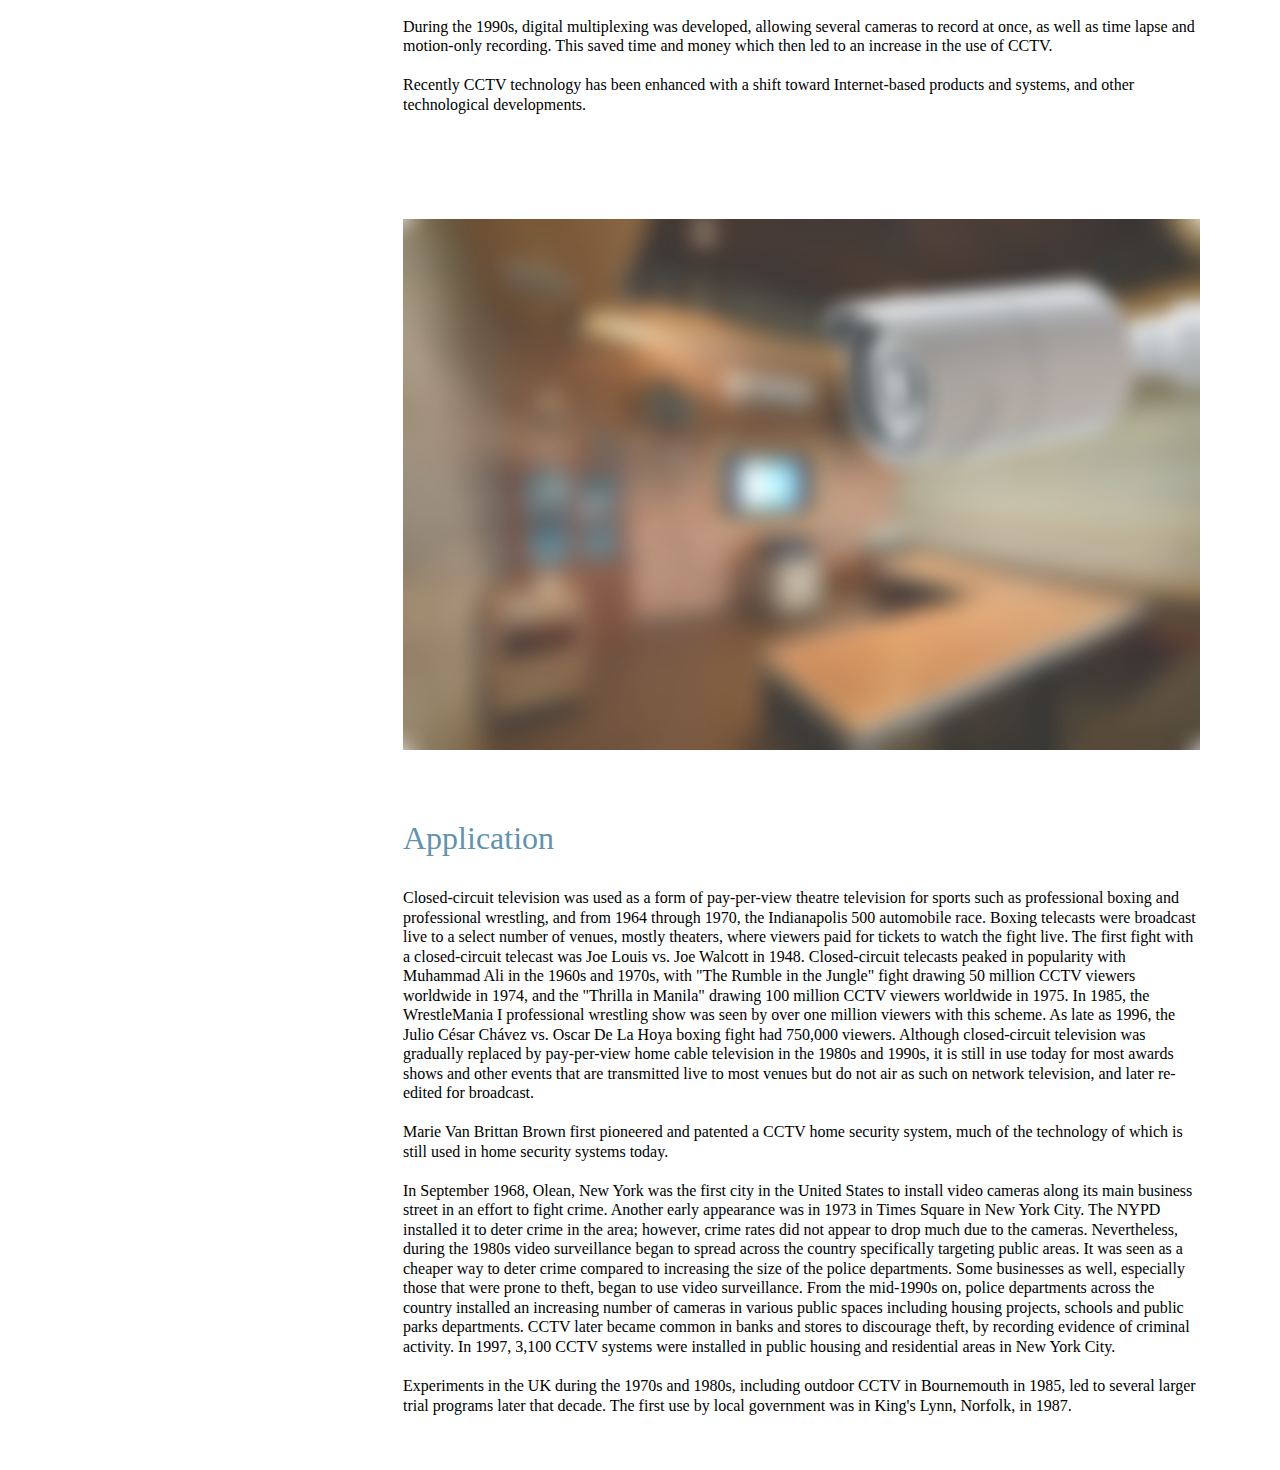
==== commit 577bc4e2: "modified" ====
--- a/ex1/security.html
+++ b/ex1/security.html
@@ -30,8 +30,32 @@
     <main>
         <div class="left">
             <div class="camera">
-                <img src="./images/camera.png" alt="camera">
+                <img src="./images/camera.png" alt="camera1" class="camera1">
+                <img src="./images/camera2.png" alt="camera2" class="camera2">
+                <div class="navi">
+                    <nav>
+                        <ul>
+                            <li>History</li>
+                            <li>Lamborghini F1 career</li>
+                            <li>Brand identity</li>
+                            <li>Concept vehicles</li>
+                            <li>Gallery</li>
+                        </ul>
+                    </nav>
+                </div>
             </div>
+
+            <!-- <div class="navi">
+                <nav>
+                    <ul>
+                        <li>History</li>
+                        <li>Lamborghini F1 career</li>
+                        <li>Brand identity</li>
+                        <li>Concept vehicles</li>
+                        <li>Gallery</li>
+                    </ul>
+                </nav>
+            </div> -->
         </div>
 
         <div class="right">
--- a/ex1/securityDesign.css
+++ b/ex1/securityDesign.css
@@ -60,9 +60,56 @@
 
 .left {
     margin-top: 20px;
+    width: 25%;
+}
+
+.camera {
+    position: relative;
+}
+
+.camera .camera2 {
+    position: absolute;
+    top: 0;
+    left: 0;
+    opacity: 0;
+    transition: 0.5s;
+}
+
+.left .camera .camera2:hover {
+    opacity: 1;
+}
+
+.left .camera .camera1:hover {
+    z-index: -1;
+}
+
+.left .camera .camera2:hover~.navi  {
+    opacity: 1;
+} 
+
+.navi {
+    opacity: 0;
+}
+
+.navi ul {
+    padding: 0;
+    list-style: none;
+    background: #D9E4EA;
+    border-radius: 9px;
+    width: fit-content;
+}
+
+.navi li {
+    color: #6093AF;
+    font-family: 'SF Pro Display';
+    font-weight: 500;
+    font-size: 16px;
+    line-height: 19px;
+    padding: 20px 17px;
 }
 
 .right {
+    width: 75%;
 }
 
 .title {
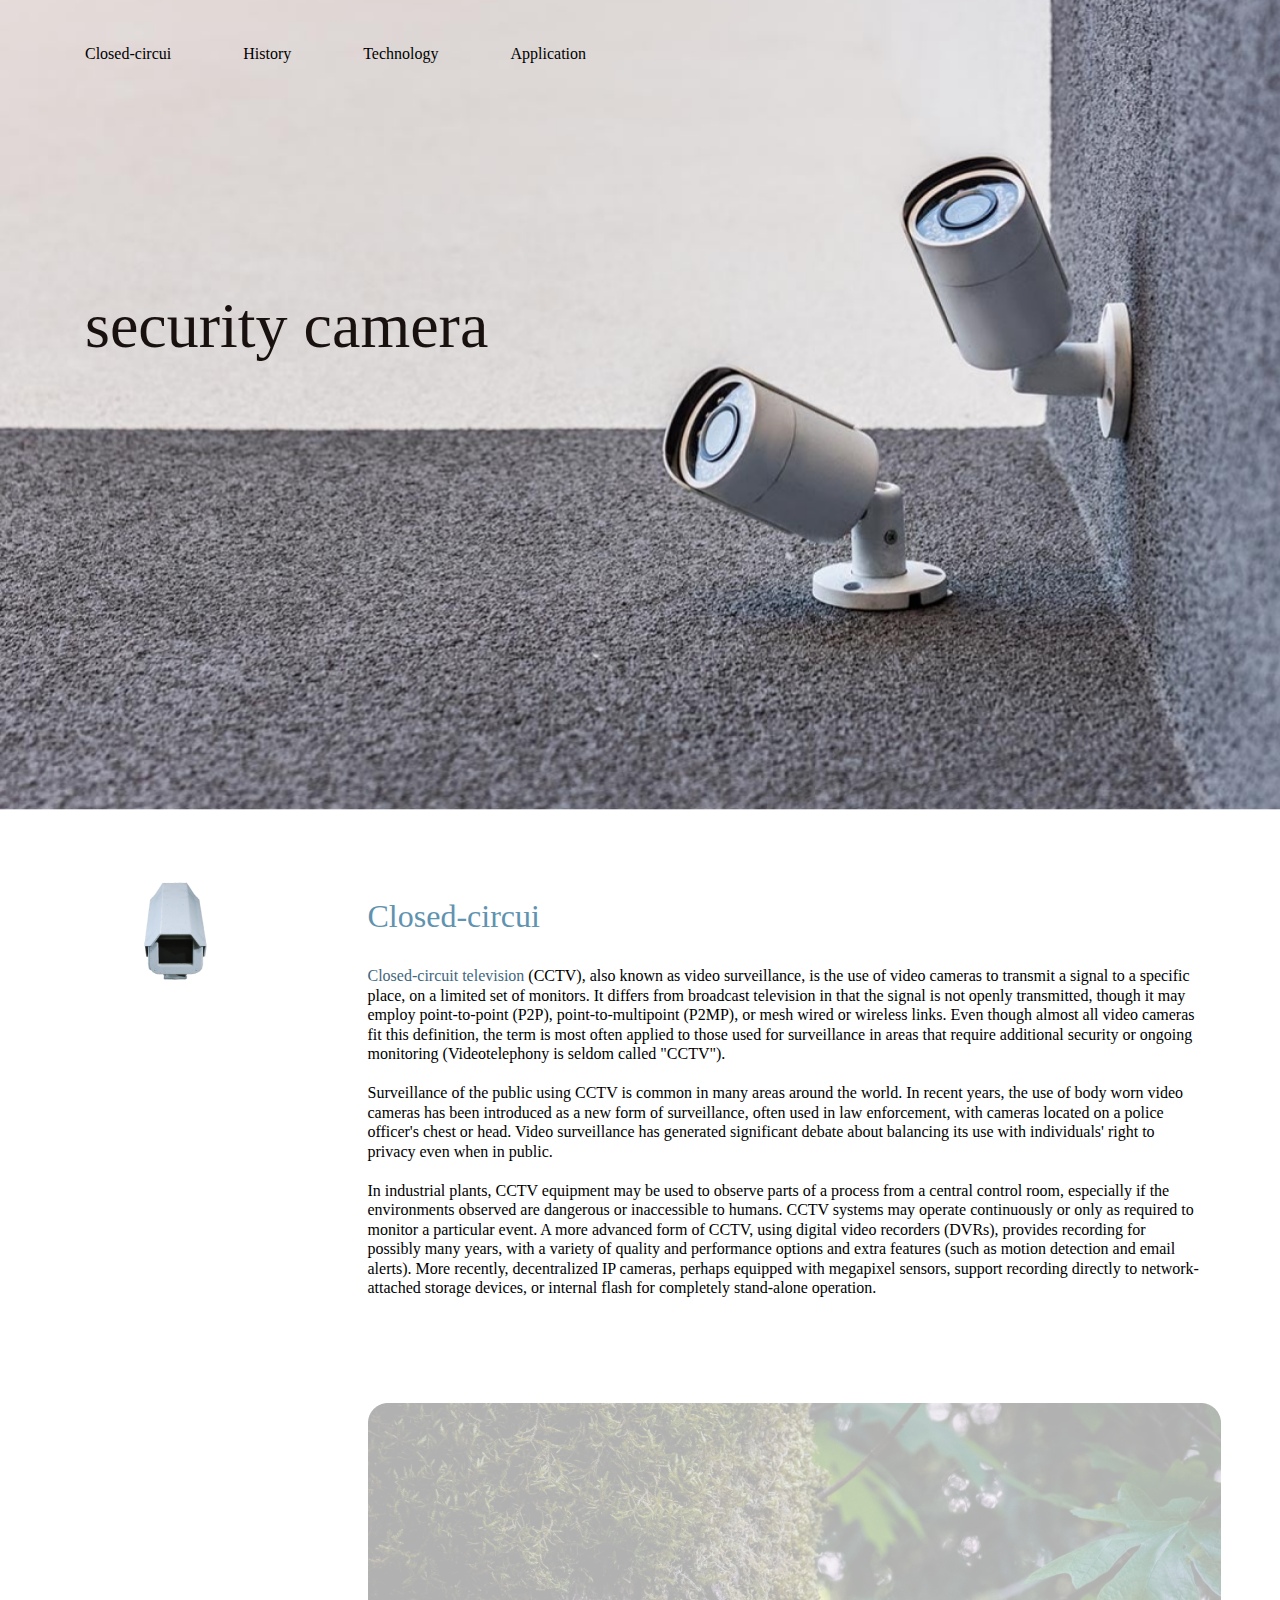
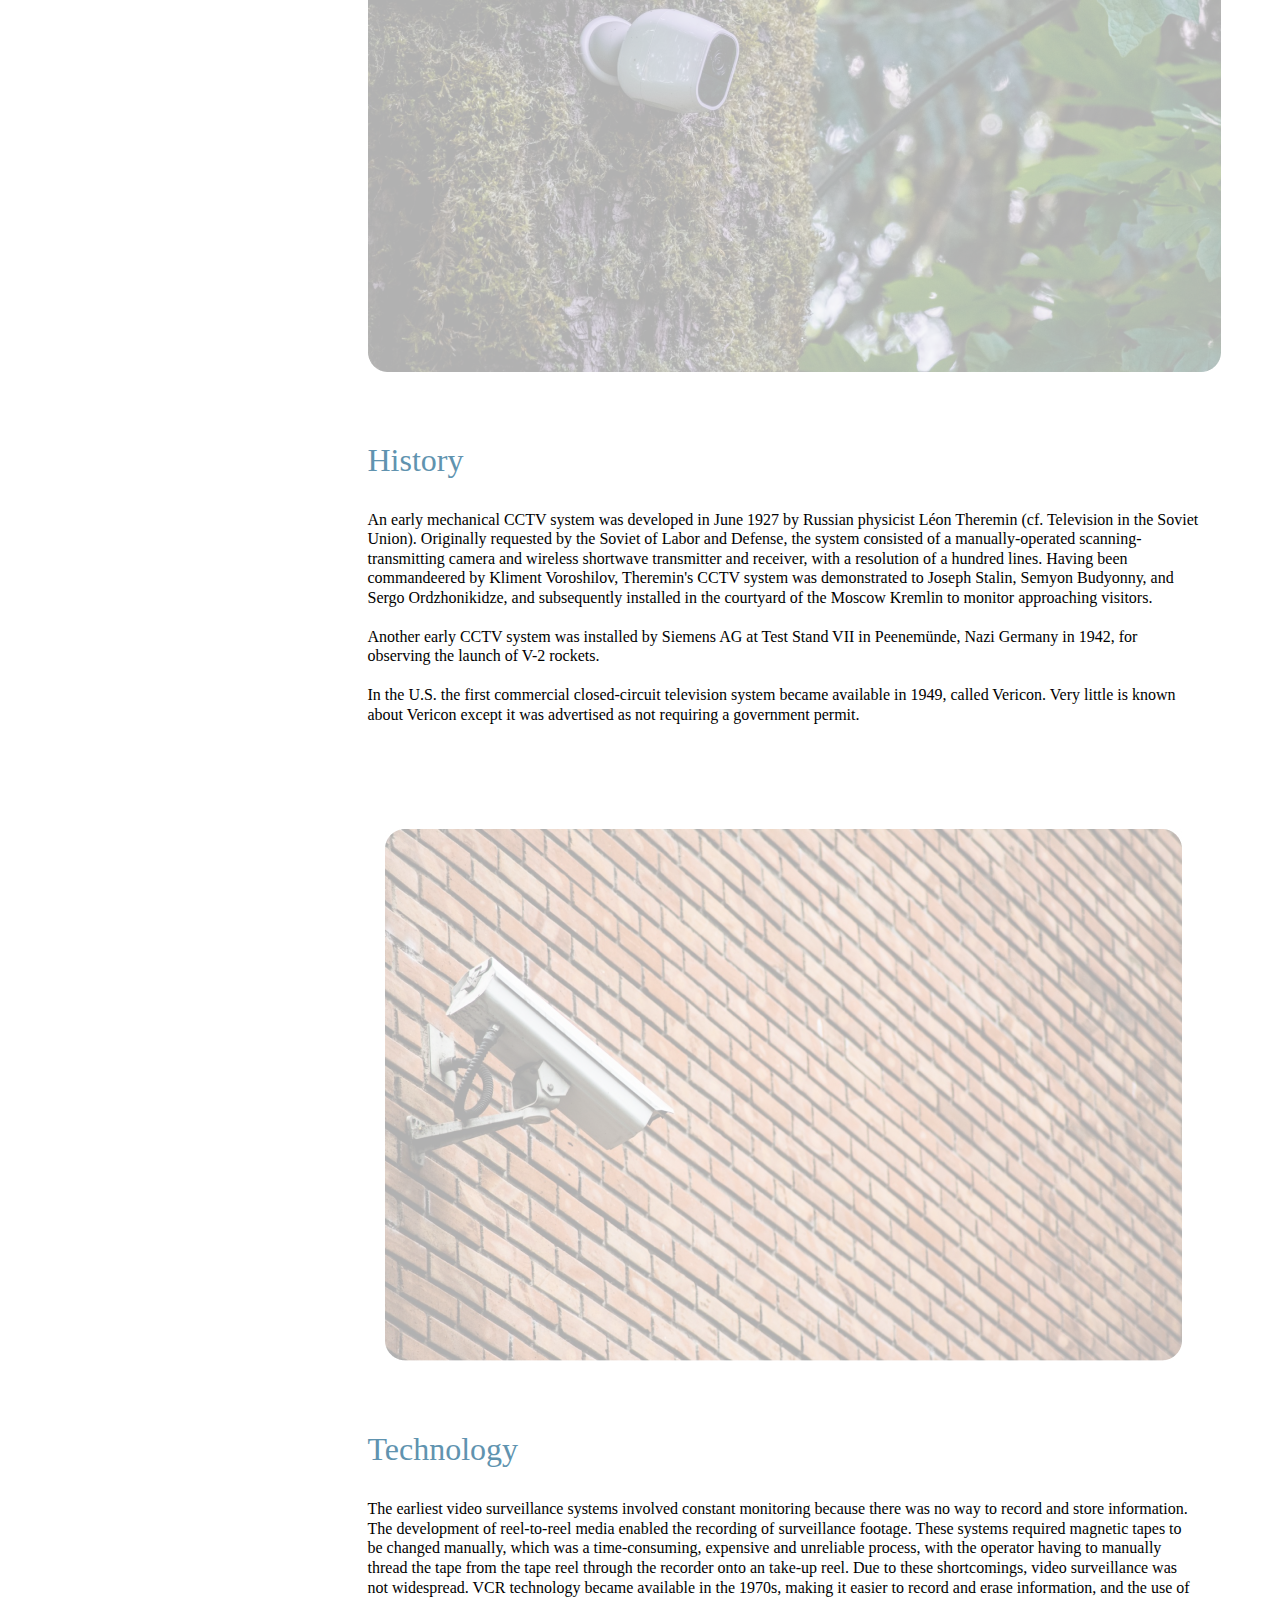
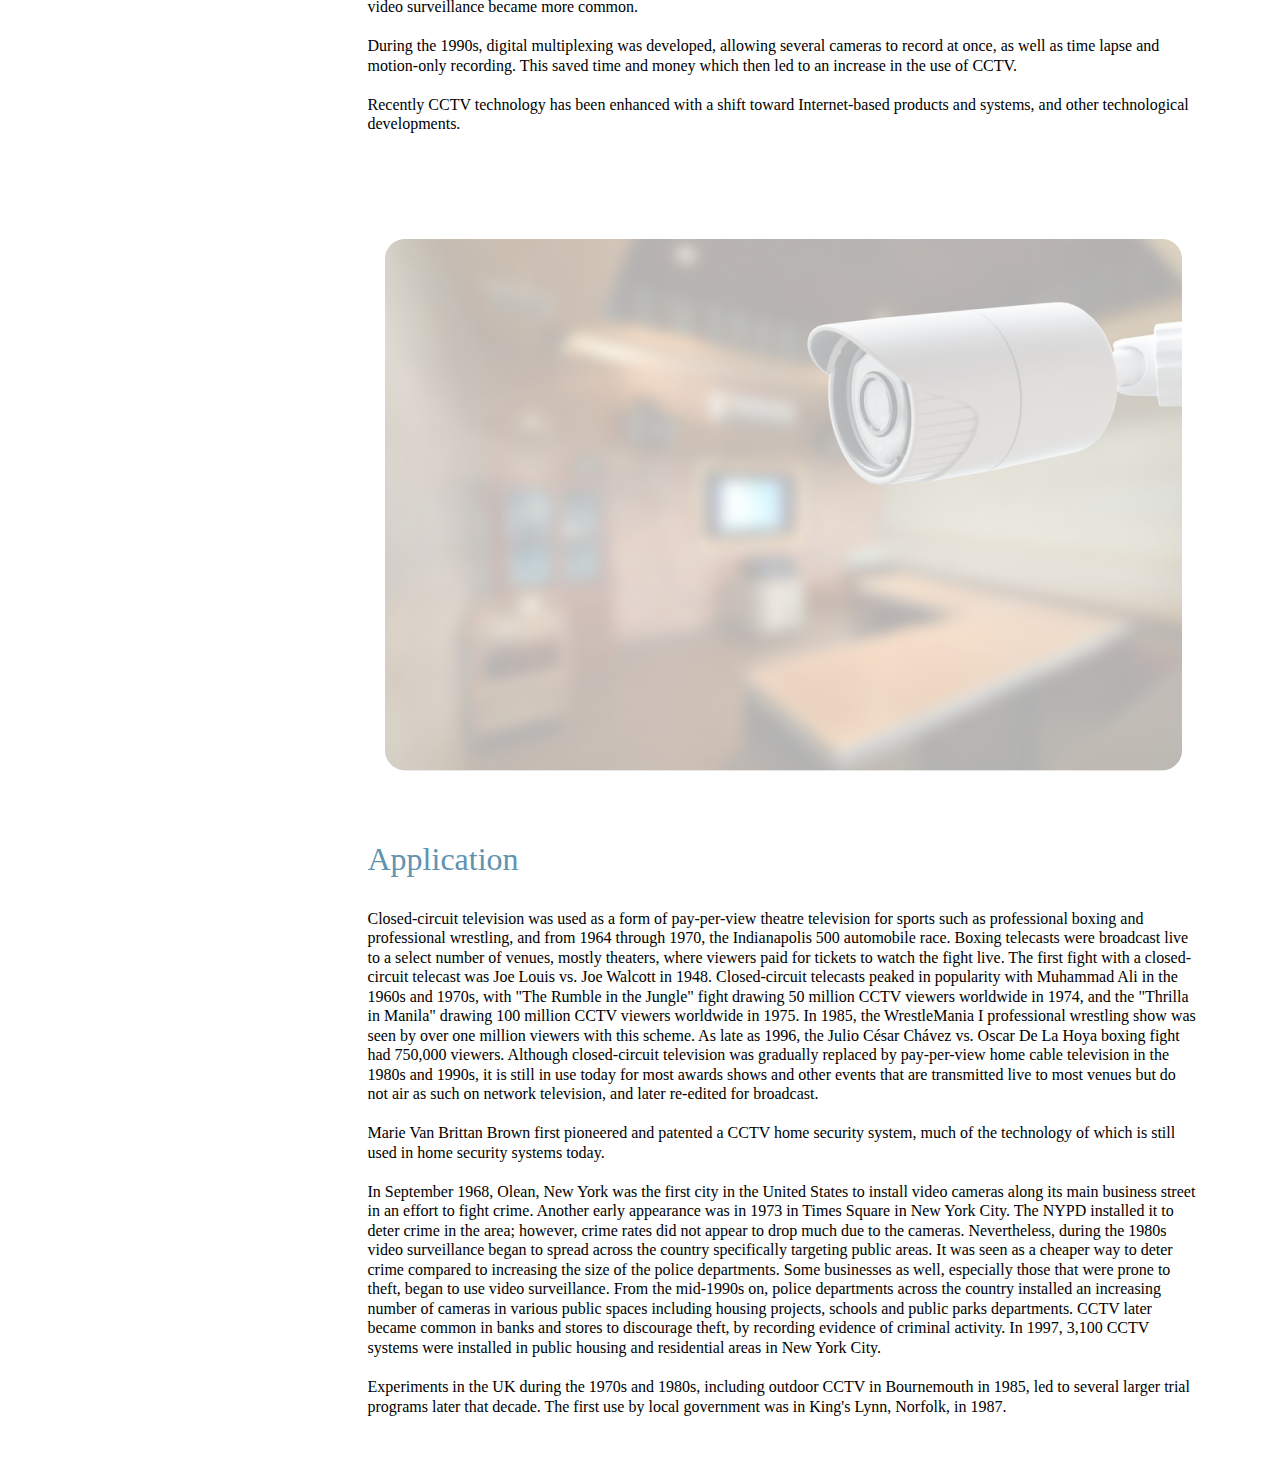
==== commit 6b2af142: "finish" ====
--- a/ex1/security.html
+++ b/ex1/security.html
@@ -31,7 +31,7 @@
         <div class="left">
             <div class="camera">
                 <img src="./images/camera.png" alt="camera1" class="camera1">
-                <img src="./images/camera2.png" alt="camera2" class="camera2">
+                <!-- <img src="./images/camera2.png" alt="camera2" class="camera2"> -->
                 <div class="navi">
                     <nav>
                         <ul>
@@ -45,17 +45,6 @@
                 </div>
             </div>
 
-            <!-- <div class="navi">
-                <nav>
-                    <ul>
-                        <li>History</li>
-                        <li>Lamborghini F1 career</li>
-                        <li>Brand identity</li>
-                        <li>Concept vehicles</li>
-                        <li>Gallery</li>
-                    </ul>
-                </nav>
-            </div> -->
         </div>
 
         <div class="right">
@@ -77,7 +66,8 @@
                 </div>
 
                 <div class="image">
-                    <img src="./images/closed1.png" alt="closed1">
+                    <!-- <img src="./images/closed1.png" alt="closed1" class="image1"> -->
+                    <img src="./images/closed2.png" alt="closed2" class="image2">
                 </div>
             </div>
 
@@ -95,7 +85,8 @@
                 </div>
 
                 <div class="image">
-                    <img src="./images/history1.png" alt="history1">
+                    <!-- <img src="./images/history1.png" alt="history1" class="image1"> -->
+                    <img src="./images/history2.jpg" alt="history2" class="image2">
                 </div>
             </div>
 
@@ -113,7 +104,8 @@
                 </div>
 
                 <div class="image">
-                    <img src="./images/technology1.png" alt="technology1">
+                    <!-- <img src="./images/technology1.png" alt="technology1" class="image1"> -->
+                    <img src="./images/technology2.jpg" alt="technology2" class="image2">
                 </div>
             </div>
 
--- a/ex1/securityDesign.css
+++ b/ex1/securityDesign.css
@@ -67,23 +67,11 @@
     position: relative;
 }
 
-.camera .camera2 {
-    position: absolute;
-    top: 0;
-    left: 0;
-    opacity: 0;
-    transition: 0.5s;
+.left .camera .camera1:hover {
+    content: url('./images/camera2.png');
 }
 
-.left .camera .camera2:hover {
-    opacity: 1;
-}
-
-.left .camera .camera1:hover {
-    z-index: -1;
-}
-
-.left .camera .camera2:hover~.navi  {
+.left .camera .camera1:hover~.navi  {
     opacity: 1;
 } 
 
@@ -145,3 +133,11 @@
     text-align: center;
 }
 
+.image .image2 {
+    opacity: 0.3; 
+}
+
+.image .image2:hover{
+    opacity: 1; 
+}
+
